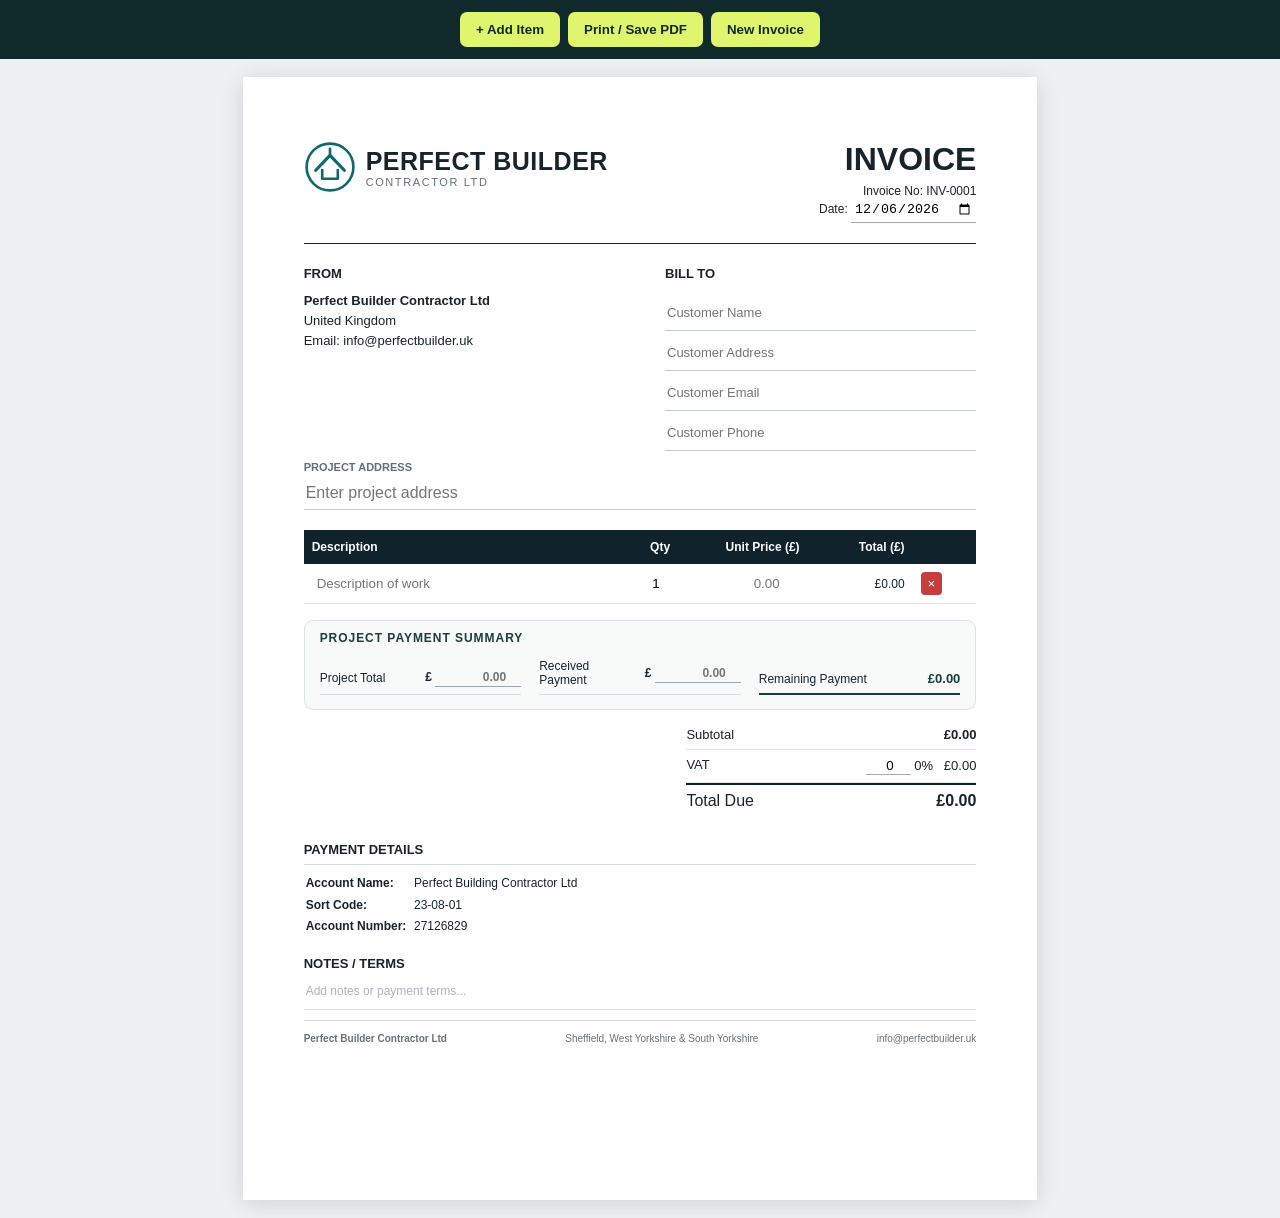
==== index.html @ a294cc0d "Add files via upload" ====
<!doctype html><html lang="en"><head><meta charset="UTF-8"><meta name="viewport" content="width=device-width,initial-scale=1"><title>Perfect Builder Invoice</title><link rel="stylesheet" href="style.css"></head><body>
<div class="toolbar no-print"><button onclick="addItem()">+ Add Item</button><button onclick="window.print()">Print / Save PDF</button><button onclick="newInvoice()">New Invoice</button></div>
<main class="invoice">
<header><div><div class="brand-wrap">
  <div class="logo-mark" aria-label="Perfect Builder logo">
    <svg viewBox="0 0 80 80" role="img">
      <circle cx="40" cy="40" r="36" fill="none" stroke="currentColor" stroke-width="4"/>
      <path d="M18 45 L40 22 L62 45" fill="none" stroke="currentColor" stroke-width="5" stroke-linecap="round" stroke-linejoin="round"/>
      <path d="M28 43 V58 H52 V43" fill="none" stroke="currentColor" stroke-width="4" stroke-linejoin="round"/>
      <path d="M40 22 V12" stroke="currentColor" stroke-width="4" stroke-linecap="round"/>
    </svg>
  </div>
  <div><div class="brand">PERFECT BUILDER</div><div class="sub">CONTRACTOR LTD</div></div>
</div></div><div class="right"><h1>INVOICE</h1><div>Invoice No: <span class="inline" contenteditable="true">INV-0001</span></div><div>Date: <input id="date" type="date"></div></div></header><hr>
<section class="parties"><div class="from"><h3>From</h3><b>Perfect Builder Contractor Ltd</b><div>United Kingdom</div><div>Email: info@perfectbuilder.uk</div></div><div class="customer"><h3>Bill To</h3><input placeholder="Customer Name"><input placeholder="Customer Address"><input placeholder="Customer Email"><input placeholder="Customer Phone"></div></section>
<div class="project"><b>PROJECT ADDRESS</b><input placeholder="Enter project address"></div>
<table><thead><tr><th>Description</th><th>Qty</th><th>Unit Price (£)</th><th>Total (£)</th><th class="no-print"></th></tr></thead><tbody id="items"></tbody></table>
<section class="payment-breakdown">
  <div class="payment-title">PROJECT PAYMENT SUMMARY</div>
  <div class="payment-lines">
    <div><span>Project Total</span><strong>£ <input id="projectTotal" class="plain-money" type="number" min="0" step="0.01" placeholder="0.00"></strong></div>
    <div><span>Received Payment</span><strong>£ <input id="receivedPayment" class="plain-money" type="number" min="0" step="0.01" placeholder="0.00"></strong></div>
    <div class="remaining-line"><span>Remaining Payment</span><strong>£<span id="remainingPayment">0.00</span></strong></div>
  </div>
</section>

<div class="summary"><div><span>Subtotal</span><b>£<span id="subtotal">0.00</span></b></div><div><span>VAT</span><span><input id="vat" class="vat no-print" type="number" min="0" value="0"> <span id="vatLabel">0%</span> &nbsp; £<span id="vatAmount">0.00</span></span></div><div class="grand"><span>Total Due</span><b>£<span id="total">0.00</span></b></div></div>
<section class="extra payment-details">
<h3>Payment Details</h3>
<div class="bank-details">
  <div><b>Account Name:</b> Perfect Building Contractor Ltd</div>
  <div><b>Sort Code:</b> 23-08-01</div>
  <div><b>Account Number:</b> 27126829</div>
</div>
</section>
<section class="extra"><h3>Notes / Terms</h3><div class="editable" contenteditable="true" data-placeholder="Add notes or payment terms..."></div></section>
<footer><b>Perfect Builder Contractor Ltd</b><span>Sheffield, West Yorkshire & South Yorkshire</span><span>info@perfectbuilder.uk</span></footer>
</main><script src="script.js"></script></body></html>
---- style.css ----
*{box-sizing:border-box}body{margin:0;background:#eef1f3;color:#18242b;font-family:Arial,Helvetica,sans-serif}.toolbar{position:sticky;top:0;z-index:5;background:#102a2b;padding:12px;text-align:center}.toolbar button{margin:0 4px;border:0;border-radius:7px;padding:10px 16px;font-weight:700;cursor:pointer;background:#dff56e;color:#102a2b}.invoice{width:210mm;min-height:297mm;margin:24px auto;background:#fff;padding:17mm 16mm;box-shadow:0 3px 22px #0002}header{display:flex;justify-content:space-between}.brand{font-size:25px;font-weight:800;letter-spacing:.5px}.sub{font-size:11px;letter-spacing:1.6px;color:#607078}.right{text-align:right;font-size:12px}.right h1{font-size:32px;margin:0 0 6px}.right input{border:0;border-bottom:1px solid #aaa;padding:3px}hr{border:0;border-top:1.5px solid #222;margin:20px 0}.parties{display:grid;grid-template-columns:1fr 1fr;gap:50px}.from,.customer{font-size:13px;line-height:1.55}.customer{display:flex;flex-direction:column;gap:5px}.customer input,.project input{border:0;border-bottom:1px solid #c4cdd1;background:transparent;padding:7px 2px;outline:0;font:inherit}.customer h3,.from h3,.extra h3{font-size:13px;text-transform:uppercase;margin:0 0 7px}.project{margin:20px 0}.project b{display:block;font-size:11px;color:#607078;margin-bottom:4px}.project input{width:100%}table{width:100%;border-collapse:collapse;font-size:12px}th{background:#10232d;color:#fff;text-align:left;padding:10px 8px}th:nth-child(2){width:55px;text-align:center}th:nth-child(3){width:120px;text-align:right}th:nth-child(4){width:105px;text-align:right}td{border-bottom:1px solid #dce2e5;padding:7px 8px}td:nth-child(2),td:nth-child(3),td:nth-child(4){text-align:right}.item{width:100%;border:0;background:transparent;outline:0;padding:5px}.num{text-align:right;width:100%;border:0;background:transparent;outline:0;padding:5px}.remove{background:#c63d3d;color:white;border:0;border-radius:4px;padding:4px 7px}.summary{width:290px;margin:18px 0 25px auto;font-size:13px}.summary>div{display:flex;justify-content:space-between;border-bottom:1px solid #e0e5e7;padding:7px 0}.summary .grand{font-size:16px;border-top:2px solid #10232d;border-bottom:0}.vat{width:45px;border:0;border-bottom:1px solid #aaa;text-align:right}.editable{min-height:32px;padding:6px 2px;border-bottom:1px solid #d7dddf;font-size:12px}.editable:empty:before{content:attr(data-placeholder);color:#aab4b9}.extra{margin-top:18px}footer{margin-top:35px;padding-top:12px;border-top:1px solid #d7dddf;display:flex;justify-content:space-between;font-size:10px;color:#65737a}@media(max-width:800px){.invoice{width:100%;margin:0;padding:25px 16px;box-shadow:none}.parties{gap:20px}}@media print{@page{size:A4;margin:0}body{background:#fff}.no-print{display:none!important}.invoice{width:210mm;min-height:297mm;margin:0;padding:15mm;box-shadow:none}.customer input:placeholder-shown,.project input:placeholder-shown{display:none}.editable:empty{display:none}.extra:has(.editable:empty){display:none}.inline{border:0}.item:placeholder-shown{display:none}footer{margin-top:25px}}
.bank-details{font-size:12px;line-height:1.8;padding:8px 2px;border-top:1px solid #d7dddf}
.bank-details b{display:inline-block;min-width:105px}
@media print{.payment-details{display:block!important}}

.brand-wrap{display:flex;align-items:center;gap:10px}
.logo-mark{width:52px;height:52px;color:#0f6870;display:flex;align-items:center;justify-content:center}
.logo-mark svg{width:52px;height:52px}
.payment-breakdown{margin:22px 0 8px;padding:14px 15px;border:1px solid #d9e1e3;border-radius:9px;background:#f7faf9}
.payment-title{font-size:11px;font-weight:800;letter-spacing:1px;color:#496168;margin-bottom:10px}
.payment-grid{display:grid;grid-template-columns:1fr 1fr 1fr;gap:10px}
.payment-card{background:#fff;border:1px solid #e0e6e8;border-radius:7px;padding:10px 11px}
.payment-card span{display:block;font-size:10px;text-transform:uppercase;letter-spacing:.5px;color:#64757b;margin-bottom:6px}
.money-input{font-size:15px;font-weight:700}
.money-input input{width:105px;border:0;border-bottom:1px solid #aeb9bd;background:transparent;outline:0;font:inherit;color:inherit}
.payment-card.remaining strong{font-size:16px}
@media(max-width:800px){.payment-grid{grid-template-columns:1fr}.brand-wrap{gap:7px}}
@media print{
 .payment-breakdown{background:#fff;border:1px solid #cfd8da}
 .payment-card{border:1px solid #d5dcde}
 .money-input input{border:0}
}


/* One-page professional payment summary */
.payment-breakdown{
  margin-top:16px;
  padding-top:10px;
  border-top:1px solid #d8dee4;
}
.payment-title{
  font-size:12px;
  font-weight:800;
  letter-spacing:.08em;
  color:#173f3b;
  margin-bottom:7px;
}
.payment-lines{
  display:grid;
  grid-template-columns:1fr 1fr 1fr;
  gap:18px;
  align-items:end;
}
.payment-lines > div{
  display:flex;
  justify-content:space-between;
  align-items:center;
  gap:10px;
  padding:7px 0;
  border-bottom:1px solid #d8dee4;
  font-size:12px;
}
.payment-lines strong{white-space:nowrap}
.plain-money{
  width:86px;
  border:0;
  border-bottom:1px solid #9aa6ad;
  outline:0;
  background:transparent;
  text-align:right;
  font:inherit;
  padding:2px 0;
}
.remaining-line{
  border-bottom:2px solid #173f3b !important;
}
.remaining-line strong{font-size:13px;color:#173f3b}

/* Keep the invoice compact enough for a single printed page */
.invoice{
  max-width:820px;
  margin:18px auto;
}
.invoice header{margin-bottom:8px}
.invoice table{margin-top:10px}
.invoice .parties{margin-top:10px}
.invoice .project{margin-top:10px}
.invoice .summary{margin-top:10px}
.invoice .extra{margin-top:10px}
.invoice footer{margin-top:10px}

@media print{
  @page{size:A4;margin:8mm}
  body{background:#fff!important}
  .invoice{
    width:100%;
    max-width:none;
    margin:0;
    padding:0;
    box-shadow:none!important;
  }
  .toolbar,.no-print{display:none!important}
  .payment-lines{gap:14px}
  .plain-money{
    border:0!important;
    width:70px;
    padding:0;
    -webkit-appearance:none;
    appearance:none;
  }
  .payment-breakdown{break-inside:avoid}
  table{break-inside:auto}
  tr{break-inside:avoid}
  .extra,.summary,footer{break-inside:avoid}
}
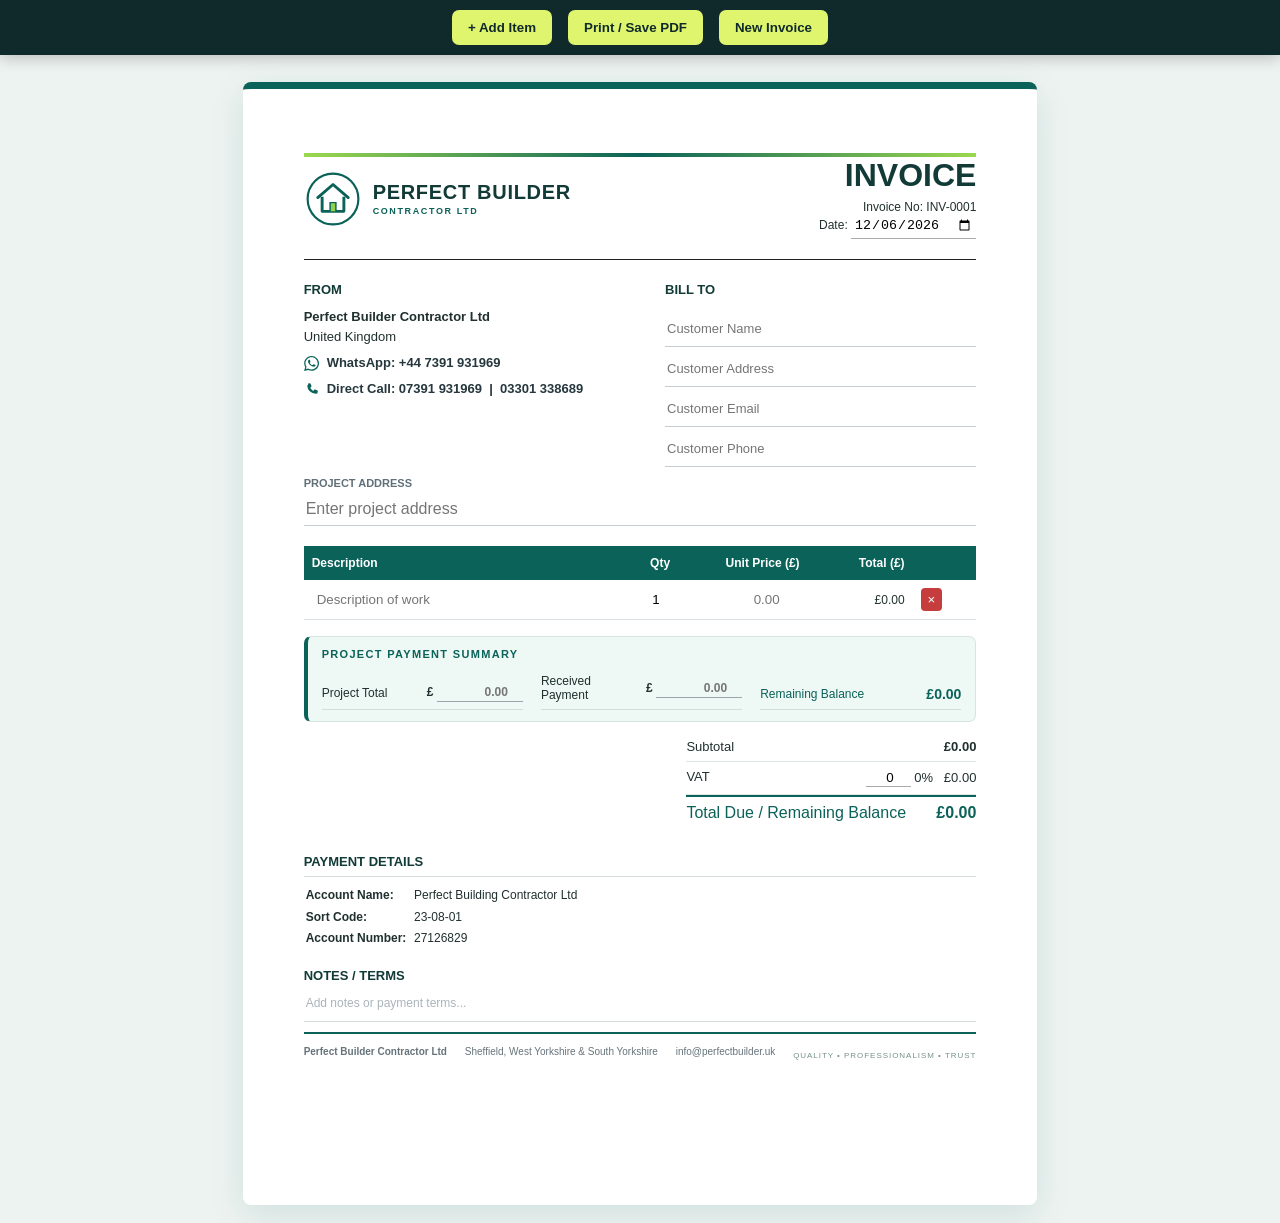
==== commit 33122506: "Add files via upload" ====
--- a/index.html
+++ b/index.html
@@ -1,18 +1,18 @@
 <!doctype html><html lang="en"><head><meta charset="UTF-8"><meta name="viewport" content="width=device-width,initial-scale=1"><title>Perfect Builder Invoice</title><link rel="stylesheet" href="style.css"></head><body>
 <div class="toolbar no-print"><button onclick="addItem()">+ Add Item</button><button onclick="window.print()">Print / Save PDF</button><button onclick="newInvoice()">New Invoice</button></div>
 <main class="invoice">
-<header><div><div class="brand-wrap">
-  <div class="logo-mark" aria-label="Perfect Builder logo">
+<header><div class="company-brand">
+  <div class="brand-logo" aria-label="Perfect Builder logo">
     <svg viewBox="0 0 80 80" role="img">
-      <circle cx="40" cy="40" r="36" fill="none" stroke="currentColor" stroke-width="4"/>
-      <path d="M18 45 L40 22 L62 45" fill="none" stroke="currentColor" stroke-width="5" stroke-linecap="round" stroke-linejoin="round"/>
-      <path d="M28 43 V58 H52 V43" fill="none" stroke="currentColor" stroke-width="4" stroke-linejoin="round"/>
-      <path d="M40 22 V12" stroke="currentColor" stroke-width="4" stroke-linecap="round"/>
+      <circle cx="40" cy="40" r="35" fill="#ffffff" stroke="#0b6258" stroke-width="3"/>
+      <path d="M19 38 L40 20 L61 38" fill="none" stroke="#0b6258" stroke-width="4" stroke-linecap="round" stroke-linejoin="round"/>
+      <path d="M25 37 V57 H55 V37" fill="none" stroke="#0b6258" stroke-width="4" stroke-linejoin="round"/>
+      <path d="M36 57 V45 H44 V57" fill="#8fd44a" stroke="#0b6258" stroke-width="2"/>
     </svg>
   </div>
-  <div><div class="brand">PERFECT BUILDER</div><div class="sub">CONTRACTOR LTD</div></div>
-</div></div><div class="right"><h1>INVOICE</h1><div>Invoice No: <span class="inline" contenteditable="true">INV-0001</span></div><div>Date: <input id="date" type="date"></div></div></header><hr>
-<section class="parties"><div class="from"><h3>From</h3><b>Perfect Builder Contractor Ltd</b><div>United Kingdom</div><div>Email: info@perfectbuilder.uk</div></div><div class="customer"><h3>Bill To</h3><input placeholder="Customer Name"><input placeholder="Customer Address"><input placeholder="Customer Email"><input placeholder="Customer Phone"></div></section>
+  <div class="brand-text"><div class="brand-name">PERFECT BUILDER</div><div class="brand-sub">CONTRACTOR LTD</div></div>
+</div><div class="right"><h1>INVOICE</h1><div>Invoice No: <span class="inline" contenteditable="true">INV-0001</span></div><div>Date: <input id="date" type="date"></div></div></header><hr>
+<section class="parties"><div class="from"><h3>From</h3><b>Perfect Builder Contractor Ltd</b><div>United Kingdom</div><div class="contact-line"><span class="contact-icon whatsapp-icon" aria-hidden="true"><svg viewBox="0 0 24 24"><path d="M20.5 3.5A11.7 11.7 0 0 0 12.1 0C5.6 0 .3 5.2.3 11.7c0 2.1.6 4.1 1.6 5.8L.2 24l6.7-1.7a11.8 11.8 0 0 0 5.2 1.2h.1c6.5 0 11.8-5.2 11.8-11.7 0-3.1-1.3-6.1-3.5-8.3ZM12.2 21.5h-.1c-1.7 0-3.3-.5-4.8-1.3l-.3-.2-4 .9 1-3.9-.2-.3a9.7 9.7 0 0 1-1.5-5.1C2.3 6.3 6.7 2 12.1 2c2.6 0 5.1 1 6.9 2.8a9.7 9.7 0 0 1 2.9 6.9c0 5.4-4.4 9.8-9.7 9.8Zm5.4-7.3c-.3-.2-1.7-.9-2-.9-.3-.1-.5-.2-.7.2-.2.3-.8.9-1 .9-.2.1-.4.1-.7 0-.3-.2-1.2-.4-2.3-1.4-.9-.8-1.4-1.7-1.6-2-.2-.3 0-.5.2-.7l.5-.6c.2-.2.2-.3.3-.5.1-.2 0-.4 0-.6-.1-.2-.7-1.6-.9-2.2-.2-.6-.5-.5-.7-.5h-.6c-.2 0-.5.1-.7.3-.2.3-1 1-1 2.5s1.1 2.9 1.3 3.1c.2.2 2.1 3.2 5.1 4.5.7.3 1.3.5 1.7.6.7.2 1.4.2 1.9.1.6-.1 1.7-.7 2-1.4.2-.7.2-1.3.2-1.4-.1-.1-.3-.2-.6-.3Z"/></svg></span><span>WhatsApp: +44 7391 931969</span></div><div class="contact-line"><span class="contact-icon phone-icon" aria-hidden="true"><svg viewBox="0 0 24 24"><path d="M6.6 2.5 9.2 2c.7-.1 1.3.3 1.5 1l1.2 3.4c.2.6 0 1.2-.5 1.6L9.8 9.3a16.2 16.2 0 0 0 4.9 4.9l1.3-1.6c.4-.5 1-.7 1.6-.5l3.4 1.2c.7.2 1.1.8 1 1.5l-.5 2.6c-.1.7-.7 1.2-1.4 1.2C11.2 18.6 5.4 12.8 5.4 5.9c0-.7.5-1.3 1.2-1.4Z"/></svg></span><span>Direct Call: 07391 931969 &nbsp;|&nbsp; 03301 338689</span></div></div><div class="customer"><h3>Bill To</h3><input placeholder="Customer Name"><input placeholder="Customer Address"><input placeholder="Customer Email"><input placeholder="Customer Phone"></div></section>
 <div class="project"><b>PROJECT ADDRESS</b><input placeholder="Enter project address"></div>
 <table><thead><tr><th>Description</th><th>Qty</th><th>Unit Price (£)</th><th>Total (£)</th><th class="no-print"></th></tr></thead><tbody id="items"></tbody></table>
 <section class="payment-breakdown">
@@ -20,11 +20,11 @@
   <div class="payment-lines">
     <div><span>Project Total</span><strong>£ <input id="projectTotal" class="plain-money" type="number" min="0" step="0.01" placeholder="0.00"></strong></div>
     <div><span>Received Payment</span><strong>£ <input id="receivedPayment" class="plain-money" type="number" min="0" step="0.01" placeholder="0.00"></strong></div>
-    <div class="remaining-line"><span>Remaining Payment</span><strong>£<span id="remainingPayment">0.00</span></strong></div>
+    <div class="remaining-line"><span>Remaining Balance</span><strong>£<span id="remainingPayment">0.00</span></strong></div>
   </div>
 </section>
 
-<div class="summary"><div><span>Subtotal</span><b>£<span id="subtotal">0.00</span></b></div><div><span>VAT</span><span><input id="vat" class="vat no-print" type="number" min="0" value="0"> <span id="vatLabel">0%</span> &nbsp; £<span id="vatAmount">0.00</span></span></div><div class="grand"><span>Total Due</span><b>£<span id="total">0.00</span></b></div></div>
+<div class="summary"><div><span>Subtotal</span><b>£<span id="subtotal">0.00</span></b></div><div><span>VAT</span><span><input id="vat" class="vat no-print" type="number" min="0" value="0"> <span id="vatLabel">0%</span> &nbsp; £<span id="vatAmount">0.00</span></span></div><div class="grand"><span>Total Due / Remaining Balance</span><b>£<span id="totalDueAmount">0.00</span></b></div></div>
 <section class="extra payment-details">
 <h3>Payment Details</h3>
 <div class="bank-details">
--- a/style.css
+++ b/style.css
@@ -103,3 +103,164 @@
   tr{break-inside:avoid}
   .extra,.summary,footer{break-inside:avoid}
 }
+
+.payment-lines{grid-template-columns:1fr 1fr}
+.payment-lines > div{border-bottom:1px solid #d8dee4}
+
+/* ===== Perfect Builder premium green + white invoice ===== */
+:root{
+  --pb-green:#0b6258;
+  --pb-dark:#123b37;
+  --pb-light:#eef8f5;
+  --pb-lime:#9bd84f;
+  --pb-line:#d7e5e1;
+  --pb-text:#20302e;
+}
+body{
+  background:#edf3f1;
+  color:var(--pb-text);
+  font-family:Inter,Arial,Helvetica,sans-serif;
+}
+.invoice{
+  background:#fff;
+  border-top:7px solid var(--pb-green);
+  border-radius:8px;
+  box-shadow:0 10px 35px rgba(11,98,88,.12);
+  overflow:hidden;
+  position:relative;
+}
+.invoice:before{
+  content:"";
+  display:block;
+  height:4px;
+  background:linear-gradient(90deg,var(--pb-lime),var(--pb-green),var(--pb-lime));
+}
+.company-brand{
+  display:flex;
+  align-items:center;
+  gap:11px;
+}
+.brand-logo{width:58px;height:58px;flex:0 0 58px}
+.brand-logo svg{display:block;width:100%;height:100%}
+.brand-name{
+  color:var(--pb-dark);
+  font-size:20px;
+  font-weight:900;
+  letter-spacing:.035em;
+}
+.brand-sub{
+  color:var(--pb-green);
+  font-size:9px;
+  font-weight:800;
+  letter-spacing:.18em;
+  margin-top:2px;
+}
+.invoice h1,.invoice h2,.invoice h3{color:var(--pb-dark)}
+.invoice table thead th{
+  background:var(--pb-green)!important;
+  color:#fff!important;
+  border-color:var(--pb-green)!important;
+}
+.invoice table tbody tr:nth-child(even){
+  background:#f7fbfa;
+}
+.payment-breakdown{
+  background:var(--pb-light);
+  border:1px solid var(--pb-line);
+  border-left:4px solid var(--pb-green);
+  border-radius:7px;
+  padding:11px 14px;
+}
+.payment-title{
+  color:var(--pb-green);
+  font-size:11px;
+  letter-spacing:.12em;
+}
+.payment-lines > div{
+  border-bottom:1px solid #cfe0dc!important;
+}
+.remaining-line,.total-due,.grand-total{
+  color:var(--pb-green)!important;
+}
+.remaining-line strong,.total-due strong,.grand-total strong{
+  color:var(--pb-green)!important;
+}
+.plain-money:focus{
+  border-bottom:2px solid var(--pb-green);
+}
+.invoice .section-title{
+  color:var(--pb-green);
+  font-weight:900;
+  letter-spacing:.08em;
+}
+.invoice footer{
+  border-top:2px solid var(--pb-green);
+}
+.invoice footer:after{
+  content:"QUALITY • PROFESSIONALISM • TRUST";
+  display:block;
+  margin-top:5px;
+  color:#78918c;
+  font-size:8px;
+  letter-spacing:.12em;
+}
+@media print{
+  body{background:#fff!important}
+  .invoice{
+    border-top:5px solid var(--pb-green);
+    box-shadow:none!important;
+  }
+  .payment-breakdown{
+    -webkit-print-color-adjust:exact;
+    print-color-adjust:exact;
+  }
+  .invoice table thead th{
+    -webkit-print-color-adjust:exact;
+    print-color-adjust:exact;
+  }
+  .company-brand{break-inside:avoid}
+}
+
+/* ===== Final UX fixes: floating controls + clean one-logo header ===== */
+.toolbar{
+  position:fixed;
+  top:0;
+  left:0;
+  right:0;
+  width:100%;
+  z-index:9999;
+  display:flex;
+  justify-content:center;
+  align-items:center;
+  gap:8px;
+  padding:10px 12px;
+  background:#102a2b;
+  box-shadow:0 3px 14px rgba(0,0,0,.22);
+}
+body{padding-top:64px}
+.company-brand{margin-top:2px}
+/* Keep only the actual company logo block; no duplicate branding */
+.payment-lines{grid-template-columns:1fr 1fr 1fr}
+.remaining-line{border-bottom:2px solid var(--pb-green)!important}
+.remaining-line strong{color:var(--pb-green)!important;font-size:14px}
+.summary .grand{color:var(--pb-green);border-top:2px solid var(--pb-green)}
+@media(max-width:600px){
+  .toolbar{justify-content:stretch;padding:8px}
+  .toolbar button{flex:1;margin:0;padding:9px 8px;font-size:12px}
+  body{padding-top:58px}
+  .payment-lines{grid-template-columns:1fr}
+}
+@media print{
+  body{padding-top:0}
+  .toolbar{display:none!important}
+  .invoice{margin-top:0}
+  .payment-lines{grid-template-columns:1fr 1fr 1fr}
+  .item:placeholder-shown{display:none}
+  tr.empty{display:none!important}
+}
+
+/* Professional contact details in From section */
+.from .contact-line{display:flex;align-items:center;gap:7px;margin-top:6px;font-weight:600;color:#26383e}
+.contact-icon{width:16px;height:16px;display:inline-flex;align-items:center;justify-content:center;flex:0 0 16px}
+.contact-icon svg{width:15px;height:15px;fill:#0b6258}
+@media print{.from .contact-line{color:#26383e}.from .contact-icon svg{fill:#0b6258}}
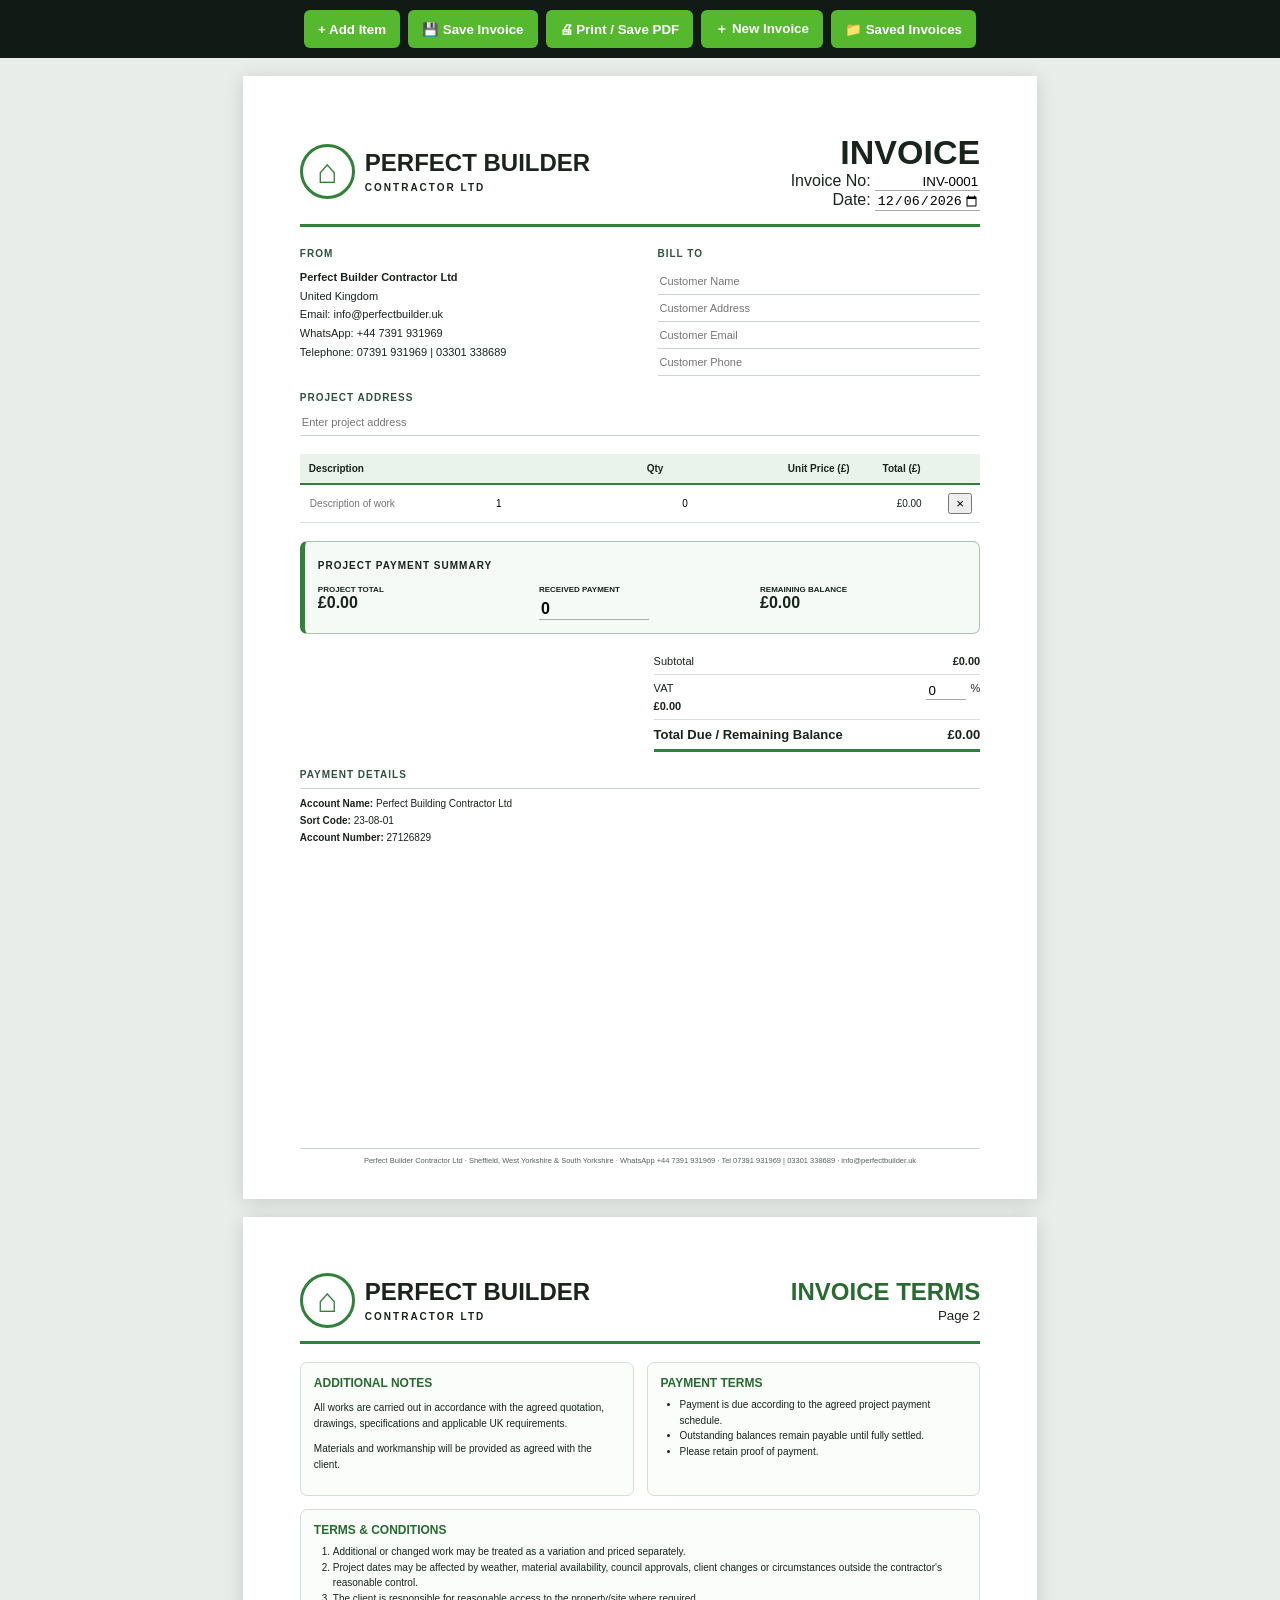
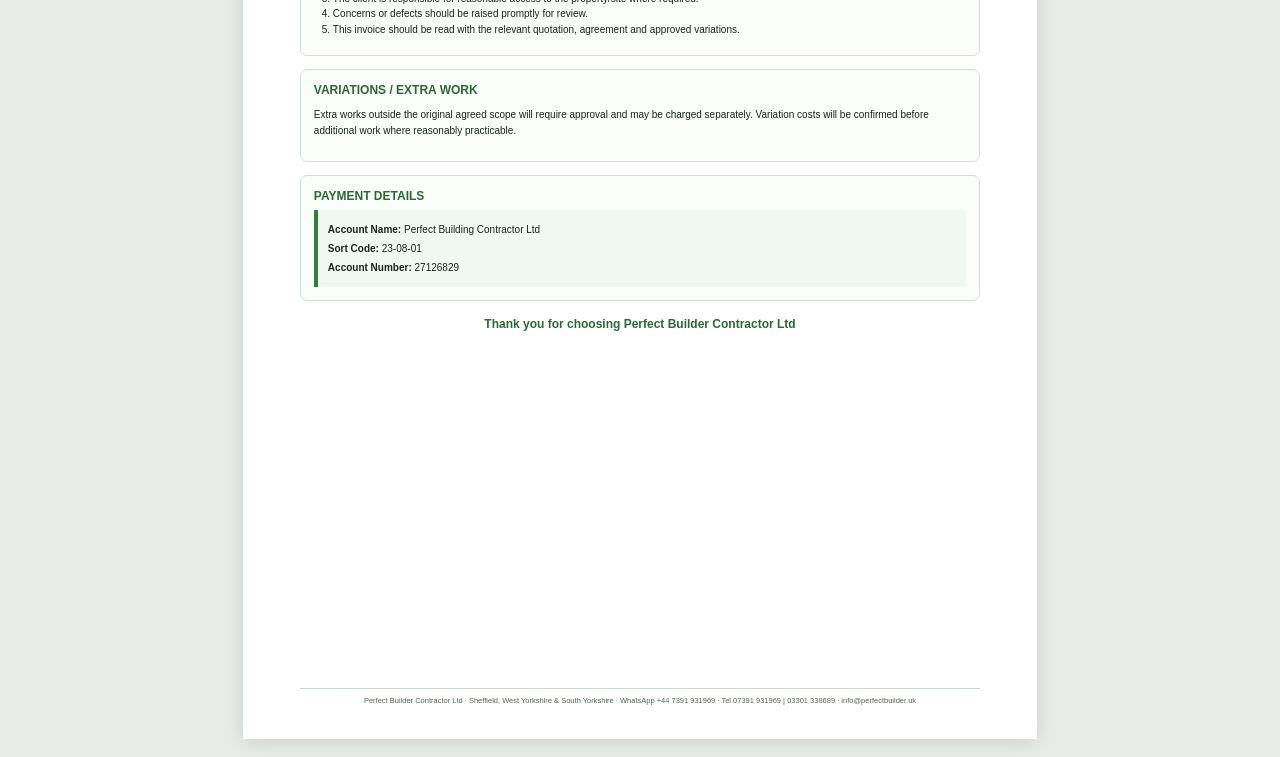
==== commit 85a3a152: "Add files via upload" ====
--- a/index.html
+++ b/index.html
@@ -1,38 +1,7 @@
-<!doctype html><html lang="en"><head><meta charset="UTF-8"><meta name="viewport" content="width=device-width,initial-scale=1"><title>Perfect Builder Invoice</title><link rel="stylesheet" href="style.css"></head><body>
-<div class="toolbar no-print"><button onclick="addItem()">+ Add Item</button><button onclick="window.print()">Print / Save PDF</button><button onclick="newInvoice()">New Invoice</button></div>
-<main class="invoice">
-<header><div class="company-brand">
-  <div class="brand-logo" aria-label="Perfect Builder logo">
-    <svg viewBox="0 0 80 80" role="img">
-      <circle cx="40" cy="40" r="35" fill="#ffffff" stroke="#0b6258" stroke-width="3"/>
-      <path d="M19 38 L40 20 L61 38" fill="none" stroke="#0b6258" stroke-width="4" stroke-linecap="round" stroke-linejoin="round"/>
-      <path d="M25 37 V57 H55 V37" fill="none" stroke="#0b6258" stroke-width="4" stroke-linejoin="round"/>
-      <path d="M36 57 V45 H44 V57" fill="#8fd44a" stroke="#0b6258" stroke-width="2"/>
-    </svg>
-  </div>
-  <div class="brand-text"><div class="brand-name">PERFECT BUILDER</div><div class="brand-sub">CONTRACTOR LTD</div></div>
-</div><div class="right"><h1>INVOICE</h1><div>Invoice No: <span class="inline" contenteditable="true">INV-0001</span></div><div>Date: <input id="date" type="date"></div></div></header><hr>
-<section class="parties"><div class="from"><h3>From</h3><b>Perfect Builder Contractor Ltd</b><div>United Kingdom</div><div class="contact-line"><span class="contact-icon whatsapp-icon" aria-hidden="true"><svg viewBox="0 0 24 24"><path d="M20.5 3.5A11.7 11.7 0 0 0 12.1 0C5.6 0 .3 5.2.3 11.7c0 2.1.6 4.1 1.6 5.8L.2 24l6.7-1.7a11.8 11.8 0 0 0 5.2 1.2h.1c6.5 0 11.8-5.2 11.8-11.7 0-3.1-1.3-6.1-3.5-8.3ZM12.2 21.5h-.1c-1.7 0-3.3-.5-4.8-1.3l-.3-.2-4 .9 1-3.9-.2-.3a9.7 9.7 0 0 1-1.5-5.1C2.3 6.3 6.7 2 12.1 2c2.6 0 5.1 1 6.9 2.8a9.7 9.7 0 0 1 2.9 6.9c0 5.4-4.4 9.8-9.7 9.8Zm5.4-7.3c-.3-.2-1.7-.9-2-.9-.3-.1-.5-.2-.7.2-.2.3-.8.9-1 .9-.2.1-.4.1-.7 0-.3-.2-1.2-.4-2.3-1.4-.9-.8-1.4-1.7-1.6-2-.2-.3 0-.5.2-.7l.5-.6c.2-.2.2-.3.3-.5.1-.2 0-.4 0-.6-.1-.2-.7-1.6-.9-2.2-.2-.6-.5-.5-.7-.5h-.6c-.2 0-.5.1-.7.3-.2.3-1 1-1 2.5s1.1 2.9 1.3 3.1c.2.2 2.1 3.2 5.1 4.5.7.3 1.3.5 1.7.6.7.2 1.4.2 1.9.1.6-.1 1.7-.7 2-1.4.2-.7.2-1.3.2-1.4-.1-.1-.3-.2-.6-.3Z"/></svg></span><span>WhatsApp: +44 7391 931969</span></div><div class="contact-line"><span class="contact-icon phone-icon" aria-hidden="true"><svg viewBox="0 0 24 24"><path d="M6.6 2.5 9.2 2c.7-.1 1.3.3 1.5 1l1.2 3.4c.2.6 0 1.2-.5 1.6L9.8 9.3a16.2 16.2 0 0 0 4.9 4.9l1.3-1.6c.4-.5 1-.7 1.6-.5l3.4 1.2c.7.2 1.1.8 1 1.5l-.5 2.6c-.1.7-.7 1.2-1.4 1.2C11.2 18.6 5.4 12.8 5.4 5.9c0-.7.5-1.3 1.2-1.4Z"/></svg></span><span>Direct Call: 07391 931969 &nbsp;|&nbsp; 03301 338689</span></div></div><div class="customer"><h3>Bill To</h3><input placeholder="Customer Name"><input placeholder="Customer Address"><input placeholder="Customer Email"><input placeholder="Customer Phone"></div></section>
-<div class="project"><b>PROJECT ADDRESS</b><input placeholder="Enter project address"></div>
-<table><thead><tr><th>Description</th><th>Qty</th><th>Unit Price (£)</th><th>Total (£)</th><th class="no-print"></th></tr></thead><tbody id="items"></tbody></table>
-<section class="payment-breakdown">
-  <div class="payment-title">PROJECT PAYMENT SUMMARY</div>
-  <div class="payment-lines">
-    <div><span>Project Total</span><strong>£ <input id="projectTotal" class="plain-money" type="number" min="0" step="0.01" placeholder="0.00"></strong></div>
-    <div><span>Received Payment</span><strong>£ <input id="receivedPayment" class="plain-money" type="number" min="0" step="0.01" placeholder="0.00"></strong></div>
-    <div class="remaining-line"><span>Remaining Balance</span><strong>£<span id="remainingPayment">0.00</span></strong></div>
-  </div>
-</section>
-
-<div class="summary"><div><span>Subtotal</span><b>£<span id="subtotal">0.00</span></b></div><div><span>VAT</span><span><input id="vat" class="vat no-print" type="number" min="0" value="0"> <span id="vatLabel">0%</span> &nbsp; £<span id="vatAmount">0.00</span></span></div><div class="grand"><span>Total Due / Remaining Balance</span><b>£<span id="totalDueAmount">0.00</span></b></div></div>
-<section class="extra payment-details">
-<h3>Payment Details</h3>
-<div class="bank-details">
-  <div><b>Account Name:</b> Perfect Building Contractor Ltd</div>
-  <div><b>Sort Code:</b> 23-08-01</div>
-  <div><b>Account Number:</b> 27126829</div>
-</div>
-</section>
-<section class="extra"><h3>Notes / Terms</h3><div class="editable" contenteditable="true" data-placeholder="Add notes or payment terms..."></div></section>
-<footer><b>Perfect Builder Contractor Ltd</b><span>Sheffield, West Yorkshire & South Yorkshire</span><span>info@perfectbuilder.uk</span></footer>
-</main><script src="script.js"></script></body></html>+<!DOCTYPE html><html lang="en"><head><meta charset="UTF-8"><meta name="viewport" content="width=device-width,initial-scale=1"><title>Perfect Builder Invoice</title><link rel="stylesheet" href="style.css"></head><body><div class="toolbar no-print"><button onclick="addItem()">+ Add Item</button><button onclick="saveInvoice()">💾 Save Invoice</button><button onclick="window.print()">🖨 Print / Save PDF</button><button onclick="newInvoice()">＋ New Invoice</button><button onclick="showSaved()">📁 Saved Invoices</button></div><main class="invoice">
+<section class="paper"><header><div class="brand"><div class="logo">⌂</div><div><b>PERFECT BUILDER</b><small>CONTRACTOR LTD</small></div></div><div class="title"><h1>INVOICE</h1><div>Invoice No: <input id="invoiceNo" value="INV-0001"></div><div>Date: <input id="invoiceDate" type="date"></div></div></header><hr>
+<div class="parties"><div><h3>FROM</h3><b>Perfect Builder Contractor Ltd</b><div>United Kingdom</div><div>Email: info@perfectbuilder.uk</div><div>WhatsApp: +44 7391 931969</div><div>Telephone: 07391 931969 | 03301 338689</div></div><div><h3>BILL TO</h3><input id="customerName" placeholder="Customer Name"><input id="customerAddress" placeholder="Customer Address"><input id="customerEmail" placeholder="Customer Email"><input id="customerPhone" placeholder="Customer Phone"></div></div>
+<h3>PROJECT ADDRESS</h3><input class="full" id="projectAddress" placeholder="Enter project address"><table><thead><tr><th>Description</th><th>Qty</th><th>Unit Price (£)</th><th>Total (£)</th><th class="no-print"></th></tr></thead><tbody id="items"></tbody></table>
+<div class="summary"><b>PROJECT PAYMENT SUMMARY</b><div class="summary-grid"><div><small>PROJECT TOTAL</small><strong id="projectTotal">£0.00</strong></div><div><small>RECEIVED PAYMENT</small><input id="receivedPayment" type="number" min="0" step="0.01" value="0"></div><div><small>REMAINING BALANCE</small><strong id="remainingBalance">£0.00</strong></div></div></div>
+<div class="totals"><div>Subtotal <b id="subtotal">£0.00</b></div><div>VAT <span><input id="vatRate" type="number" value="0" min="0" step="0.01"> %</span><b id="vatAmount">£0.00</b></div><div class="grand">Total Due / Remaining Balance <b id="totalDue">£0.00</b></div></div><div class="payment"><h3>PAYMENT DETAILS</h3><div><b>Account Name:</b> Perfect Building Contractor Ltd</div><div><b>Sort Code:</b> 23-08-01</div><div><b>Account Number:</b> 27126829</div></div><footer>Perfect Builder Contractor Ltd · Sheffield, West Yorkshire & South Yorkshire · WhatsApp +44 7391 931969 · Tel 07391 931969 | 03301 338689 · info@perfectbuilder.uk</footer></section>
+<section class="paper page2"><header><div class="brand"><div class="logo">⌂</div><div><b>PERFECT BUILDER</b><small>CONTRACTOR LTD</small></div></div><div class="title"><h2>INVOICE TERMS</h2><small>Page 2</small></div></header><hr><div class="cards"><article><h2>ADDITIONAL NOTES</h2><p>All works are carried out in accordance with the agreed quotation, drawings, specifications and applicable UK requirements.</p><p>Materials and workmanship will be provided as agreed with the client.</p></article><article><h2>PAYMENT TERMS</h2><ul><li>Payment is due according to the agreed project payment schedule.</li><li>Outstanding balances remain payable until fully settled.</li><li>Please retain proof of payment.</li></ul></article><article class="wide"><h2>TERMS & CONDITIONS</h2><ol><li>Additional or changed work may be treated as a variation and priced separately.</li><li>Project dates may be affected by weather, material availability, council approvals, client changes or circumstances outside the contractor's reasonable control.</li><li>The client is responsible for reasonable access to the property/site where required.</li><li>Concerns or defects should be raised promptly for review.</li><li>This invoice should be read with the relevant quotation, agreement and approved variations.</li></ol></article><article class="wide"><h2>VARIATIONS / EXTRA WORK</h2><p>Extra works outside the original agreed scope will require approval and may be charged separately. Variation costs will be confirmed before additional work where reasonably practicable.</p></article><article class="wide"><h2>PAYMENT DETAILS</h2><div class="bank"><b>Account Name:</b> Perfect Building Contractor Ltd<br><b>Sort Code:</b> 23-08-01<br><b>Account Number:</b> 27126829</div></article></div><div class="thanks">Thank you for choosing Perfect Builder Contractor Ltd</div><footer>Perfect Builder Contractor Ltd · Sheffield, West Yorkshire & South Yorkshire · WhatsApp +44 7391 931969 · Tel 07391 931969 | 03301 338689 · info@perfectbuilder.uk</footer></section></main><div id="modal" class="modal no-print"><div class="box"><div class="modalhead"><h2>Saved Invoices</h2><button onclick="closeSaved()">✕</button></div><input id="search" placeholder="Search invoice or customer" oninput="renderSaved()"><div id="saved"></div></div></div><script src="script.js"></script></body></html>
--- a/style.css
+++ b/style.css
@@ -1,266 +1 @@
-*{box-sizing:border-box}body{margin:0;background:#eef1f3;color:#18242b;font-family:Arial,Helvetica,sans-serif}.toolbar{position:sticky;top:0;z-index:5;background:#102a2b;padding:12px;text-align:center}.toolbar button{margin:0 4px;border:0;border-radius:7px;padding:10px 16px;font-weight:700;cursor:pointer;background:#dff56e;color:#102a2b}.invoice{width:210mm;min-height:297mm;margin:24px auto;background:#fff;padding:17mm 16mm;box-shadow:0 3px 22px #0002}header{display:flex;justify-content:space-between}.brand{font-size:25px;font-weight:800;letter-spacing:.5px}.sub{font-size:11px;letter-spacing:1.6px;color:#607078}.right{text-align:right;font-size:12px}.right h1{font-size:32px;margin:0 0 6px}.right input{border:0;border-bottom:1px solid #aaa;padding:3px}hr{border:0;border-top:1.5px solid #222;margin:20px 0}.parties{display:grid;grid-template-columns:1fr 1fr;gap:50px}.from,.customer{font-size:13px;line-height:1.55}.customer{display:flex;flex-direction:column;gap:5px}.customer input,.project input{border:0;border-bottom:1px solid #c4cdd1;background:transparent;padding:7px 2px;outline:0;font:inherit}.customer h3,.from h3,.extra h3{font-size:13px;text-transform:uppercase;margin:0 0 7px}.project{margin:20px 0}.project b{display:block;font-size:11px;color:#607078;margin-bottom:4px}.project input{width:100%}table{width:100%;border-collapse:collapse;font-size:12px}th{background:#10232d;color:#fff;text-align:left;padding:10px 8px}th:nth-child(2){width:55px;text-align:center}th:nth-child(3){width:120px;text-align:right}th:nth-child(4){width:105px;text-align:right}td{border-bottom:1px solid #dce2e5;padding:7px 8px}td:nth-child(2),td:nth-child(3),td:nth-child(4){text-align:right}.item{width:100%;border:0;background:transparent;outline:0;padding:5px}.num{text-align:right;width:100%;border:0;background:transparent;outline:0;padding:5px}.remove{background:#c63d3d;color:white;border:0;border-radius:4px;padding:4px 7px}.summary{width:290px;margin:18px 0 25px auto;font-size:13px}.summary>div{display:flex;justify-content:space-between;border-bottom:1px solid #e0e5e7;padding:7px 0}.summary .grand{font-size:16px;border-top:2px solid #10232d;border-bottom:0}.vat{width:45px;border:0;border-bottom:1px solid #aaa;text-align:right}.editable{min-height:32px;padding:6px 2px;border-bottom:1px solid #d7dddf;font-size:12px}.editable:empty:before{content:attr(data-placeholder);color:#aab4b9}.extra{margin-top:18px}footer{margin-top:35px;padding-top:12px;border-top:1px solid #d7dddf;display:flex;justify-content:space-between;font-size:10px;color:#65737a}@media(max-width:800px){.invoice{width:100%;margin:0;padding:25px 16px;box-shadow:none}.parties{gap:20px}}@media print{@page{size:A4;margin:0}body{background:#fff}.no-print{display:none!important}.invoice{width:210mm;min-height:297mm;margin:0;padding:15mm;box-shadow:none}.customer input:placeholder-shown,.project input:placeholder-shown{display:none}.editable:empty{display:none}.extra:has(.editable:empty){display:none}.inline{border:0}.item:placeholder-shown{display:none}footer{margin-top:25px}}
-.bank-details{font-size:12px;line-height:1.8;padding:8px 2px;border-top:1px solid #d7dddf}
-.bank-details b{display:inline-block;min-width:105px}
-@media print{.payment-details{display:block!important}}
-
-.brand-wrap{display:flex;align-items:center;gap:10px}
-.logo-mark{width:52px;height:52px;color:#0f6870;display:flex;align-items:center;justify-content:center}
-.logo-mark svg{width:52px;height:52px}
-.payment-breakdown{margin:22px 0 8px;padding:14px 15px;border:1px solid #d9e1e3;border-radius:9px;background:#f7faf9}
-.payment-title{font-size:11px;font-weight:800;letter-spacing:1px;color:#496168;margin-bottom:10px}
-.payment-grid{display:grid;grid-template-columns:1fr 1fr 1fr;gap:10px}
-.payment-card{background:#fff;border:1px solid #e0e6e8;border-radius:7px;padding:10px 11px}
-.payment-card span{display:block;font-size:10px;text-transform:uppercase;letter-spacing:.5px;color:#64757b;margin-bottom:6px}
-.money-input{font-size:15px;font-weight:700}
-.money-input input{width:105px;border:0;border-bottom:1px solid #aeb9bd;background:transparent;outline:0;font:inherit;color:inherit}
-.payment-card.remaining strong{font-size:16px}
-@media(max-width:800px){.payment-grid{grid-template-columns:1fr}.brand-wrap{gap:7px}}
-@media print{
- .payment-breakdown{background:#fff;border:1px solid #cfd8da}
- .payment-card{border:1px solid #d5dcde}
- .money-input input{border:0}
-}
-
-
-/* One-page professional payment summary */
-.payment-breakdown{
-  margin-top:16px;
-  padding-top:10px;
-  border-top:1px solid #d8dee4;
-}
-.payment-title{
-  font-size:12px;
-  font-weight:800;
-  letter-spacing:.08em;
-  color:#173f3b;
-  margin-bottom:7px;
-}
-.payment-lines{
-  display:grid;
-  grid-template-columns:1fr 1fr 1fr;
-  gap:18px;
-  align-items:end;
-}
-.payment-lines > div{
-  display:flex;
-  justify-content:space-between;
-  align-items:center;
-  gap:10px;
-  padding:7px 0;
-  border-bottom:1px solid #d8dee4;
-  font-size:12px;
-}
-.payment-lines strong{white-space:nowrap}
-.plain-money{
-  width:86px;
-  border:0;
-  border-bottom:1px solid #9aa6ad;
-  outline:0;
-  background:transparent;
-  text-align:right;
-  font:inherit;
-  padding:2px 0;
-}
-.remaining-line{
-  border-bottom:2px solid #173f3b !important;
-}
-.remaining-line strong{font-size:13px;color:#173f3b}
-
-/* Keep the invoice compact enough for a single printed page */
-.invoice{
-  max-width:820px;
-  margin:18px auto;
-}
-.invoice header{margin-bottom:8px}
-.invoice table{margin-top:10px}
-.invoice .parties{margin-top:10px}
-.invoice .project{margin-top:10px}
-.invoice .summary{margin-top:10px}
-.invoice .extra{margin-top:10px}
-.invoice footer{margin-top:10px}
-
-@media print{
-  @page{size:A4;margin:8mm}
-  body{background:#fff!important}
-  .invoice{
-    width:100%;
-    max-width:none;
-    margin:0;
-    padding:0;
-    box-shadow:none!important;
-  }
-  .toolbar,.no-print{display:none!important}
-  .payment-lines{gap:14px}
-  .plain-money{
-    border:0!important;
-    width:70px;
-    padding:0;
-    -webkit-appearance:none;
-    appearance:none;
-  }
-  .payment-breakdown{break-inside:avoid}
-  table{break-inside:auto}
-  tr{break-inside:avoid}
-  .extra,.summary,footer{break-inside:avoid}
-}
-
-.payment-lines{grid-template-columns:1fr 1fr}
-.payment-lines > div{border-bottom:1px solid #d8dee4}
-
-/* ===== Perfect Builder premium green + white invoice ===== */
-:root{
-  --pb-green:#0b6258;
-  --pb-dark:#123b37;
-  --pb-light:#eef8f5;
-  --pb-lime:#9bd84f;
-  --pb-line:#d7e5e1;
-  --pb-text:#20302e;
-}
-body{
-  background:#edf3f1;
-  color:var(--pb-text);
-  font-family:Inter,Arial,Helvetica,sans-serif;
-}
-.invoice{
-  background:#fff;
-  border-top:7px solid var(--pb-green);
-  border-radius:8px;
-  box-shadow:0 10px 35px rgba(11,98,88,.12);
-  overflow:hidden;
-  position:relative;
-}
-.invoice:before{
-  content:"";
-  display:block;
-  height:4px;
-  background:linear-gradient(90deg,var(--pb-lime),var(--pb-green),var(--pb-lime));
-}
-.company-brand{
-  display:flex;
-  align-items:center;
-  gap:11px;
-}
-.brand-logo{width:58px;height:58px;flex:0 0 58px}
-.brand-logo svg{display:block;width:100%;height:100%}
-.brand-name{
-  color:var(--pb-dark);
-  font-size:20px;
-  font-weight:900;
-  letter-spacing:.035em;
-}
-.brand-sub{
-  color:var(--pb-green);
-  font-size:9px;
-  font-weight:800;
-  letter-spacing:.18em;
-  margin-top:2px;
-}
-.invoice h1,.invoice h2,.invoice h3{color:var(--pb-dark)}
-.invoice table thead th{
-  background:var(--pb-green)!important;
-  color:#fff!important;
-  border-color:var(--pb-green)!important;
-}
-.invoice table tbody tr:nth-child(even){
-  background:#f7fbfa;
-}
-.payment-breakdown{
-  background:var(--pb-light);
-  border:1px solid var(--pb-line);
-  border-left:4px solid var(--pb-green);
-  border-radius:7px;
-  padding:11px 14px;
-}
-.payment-title{
-  color:var(--pb-green);
-  font-size:11px;
-  letter-spacing:.12em;
-}
-.payment-lines > div{
-  border-bottom:1px solid #cfe0dc!important;
-}
-.remaining-line,.total-due,.grand-total{
-  color:var(--pb-green)!important;
-}
-.remaining-line strong,.total-due strong,.grand-total strong{
-  color:var(--pb-green)!important;
-}
-.plain-money:focus{
-  border-bottom:2px solid var(--pb-green);
-}
-.invoice .section-title{
-  color:var(--pb-green);
-  font-weight:900;
-  letter-spacing:.08em;
-}
-.invoice footer{
-  border-top:2px solid var(--pb-green);
-}
-.invoice footer:after{
-  content:"QUALITY • PROFESSIONALISM • TRUST";
-  display:block;
-  margin-top:5px;
-  color:#78918c;
-  font-size:8px;
-  letter-spacing:.12em;
-}
-@media print{
-  body{background:#fff!important}
-  .invoice{
-    border-top:5px solid var(--pb-green);
-    box-shadow:none!important;
-  }
-  .payment-breakdown{
-    -webkit-print-color-adjust:exact;
-    print-color-adjust:exact;
-  }
-  .invoice table thead th{
-    -webkit-print-color-adjust:exact;
-    print-color-adjust:exact;
-  }
-  .company-brand{break-inside:avoid}
-}
-
-/* ===== Final UX fixes: floating controls + clean one-logo header ===== */
-.toolbar{
-  position:fixed;
-  top:0;
-  left:0;
-  right:0;
-  width:100%;
-  z-index:9999;
-  display:flex;
-  justify-content:center;
-  align-items:center;
-  gap:8px;
-  padding:10px 12px;
-  background:#102a2b;
-  box-shadow:0 3px 14px rgba(0,0,0,.22);
-}
-body{padding-top:64px}
-.company-brand{margin-top:2px}
-/* Keep only the actual company logo block; no duplicate branding */
-.payment-lines{grid-template-columns:1fr 1fr 1fr}
-.remaining-line{border-bottom:2px solid var(--pb-green)!important}
-.remaining-line strong{color:var(--pb-green)!important;font-size:14px}
-.summary .grand{color:var(--pb-green);border-top:2px solid var(--pb-green)}
-@media(max-width:600px){
-  .toolbar{justify-content:stretch;padding:8px}
-  .toolbar button{flex:1;margin:0;padding:9px 8px;font-size:12px}
-  body{padding-top:58px}
-  .payment-lines{grid-template-columns:1fr}
-}
-@media print{
-  body{padding-top:0}
-  .toolbar{display:none!important}
-  .invoice{margin-top:0}
-  .payment-lines{grid-template-columns:1fr 1fr 1fr}
-  .item:placeholder-shown{display:none}
-  tr.empty{display:none!important}
-}
-
-/* Professional contact details in From section */
-.from .contact-line{display:flex;align-items:center;gap:7px;margin-top:6px;font-weight:600;color:#26383e}
-.contact-icon{width:16px;height:16px;display:inline-flex;align-items:center;justify-content:center;flex:0 0 16px}
-.contact-icon svg{width:15px;height:15px;fill:#0b6258}
-@media print{.from .contact-line{color:#26383e}.from .contact-icon svg{fill:#0b6258}}
+*{box-sizing:border-box}body{margin:0;background:#e8ede9;font-family:Arial,sans-serif;color:#18241c}.toolbar{position:sticky;top:0;z-index:10;background:#111a14;padding:10px;display:flex;gap:8px;justify-content:center;flex-wrap:wrap}.toolbar button{background:#55b82f;color:white;border:0;border-radius:6px;padding:10px 14px;font-weight:bold;cursor:pointer}.invoice{max-width:900px;margin:18px auto}.paper{width:210mm;height:297mm;background:white;margin:0 auto 18px;padding:15mm;position:relative;box-shadow:0 3px 18px #0002;overflow:hidden}.paper header{display:flex;justify-content:space-between;align-items:center}.brand{display:flex;align-items:center;gap:10px}.logo{width:55px;height:55px;border:3px solid #32813a;border-radius:50%;display:grid;place-items:center;color:#32813a;font-size:34px}.brand b{display:block;font-size:24px}.brand small{font-size:10px;letter-spacing:2px;font-weight:bold}.title{text-align:right}.title h1{font-size:34px;margin:0}.title h2{margin:0;color:#286a31}.title input{border:0;border-bottom:1px solid #aaa;width:105px;text-align:right}.paper hr{border:0;height:3px;background:#32813a;margin:13px 0 18px}.parties{display:grid;grid-template-columns:1fr 1fr;gap:35px;font-size:11px;line-height:1.7;margin-bottom:16px}h3{font-size:10px;letter-spacing:1px;color:#31513d;margin:0 0 6px}.parties input,.full{display:block;width:100%;border:0;border-bottom:1px solid #ccd6ce;padding:7px 2px;outline:0;font-size:11px}.full{margin-bottom:18px}table{width:100%;border-collapse:collapse;font-size:10px}th{background:#eaf3eb;padding:9px;text-align:left;border-bottom:2px solid #32813a}th:nth-child(n+2),td:nth-child(n+2){text-align:right}td{padding:8px;border-bottom:1px solid #d8e0da}td input{width:100%;border:0;background:transparent;outline:0;font-size:10px}.summary{margin-top:18px;border:1px solid #a8c5ad;border-left:5px solid #32813a;border-radius:7px;padding:13px;background:#f5faf6}.summary>b{font-size:10px;letter-spacing:1px}.summary-grid{display:grid;grid-template-columns:1fr 1fr 1fr;gap:15px;margin-top:12px}.summary small{display:block;font-size:8px;font-weight:bold}.summary strong,.summary input{font-size:16px;font-weight:bold;margin-top:5px}.summary input{width:110px;border:0;border-bottom:1px solid #aaa;background:transparent}.totals{width:48%;margin:14px 0 0 auto;font-size:11px}.totals>div{padding:7px 0;border-bottom:1px solid #d8dfd9;display:grid;grid-template-columns:1fr auto}.totals span{display:flex;gap:4px}.totals span input{width:40px;border:0;border-bottom:1px solid #aaa}.grand{font-weight:bold;font-size:13px;border-bottom:3px solid #32813a!important}.payment{margin-top:14px;font-size:10px;line-height:1.7}.payment h3{border-bottom:1px solid #ccd6ce;padding-bottom:5px}footer{position:absolute;bottom:9mm;left:15mm;right:15mm;border-top:1px solid #ccd6ce;padding-top:7px;text-align:center;font-size:7.5px;color:#56635a}.cards{display:grid;grid-template-columns:1fr 1fr;gap:13px}.cards article{border:1px solid #d3dfd6;border-radius:7px;padding:13px;background:#fbfdfb}.cards .wide{grid-column:1/-1}.cards h2{font-size:12px;color:#286a31;margin:0 0 7px}.cards p,.cards li{font-size:10px;line-height:1.55}.cards ul,.cards ol{margin:5px 0;padding-left:19px}.bank{background:#f1f8f2;border-left:4px solid #32813a;padding:10px;font-size:10px;line-height:1.9}.thanks{text-align:center;margin-top:16px;color:#286a31;font-weight:bold;font-size:12px}.modal{display:none;position:fixed;inset:0;background:#0008;z-index:30;align-items:center;justify-content:center;padding:20px}.box{background:#fff;width:min(650px,100%);max-height:80vh;overflow:auto;border-radius:10px;padding:18px}.modalhead{display:flex;justify-content:space-between}.modal input{width:100%;padding:10px;margin:8px 0;border:1px solid #aaa;border-radius:5px}.savedrow{display:flex;justify-content:space-between;align-items:center;border-bottom:1px solid #ddd;padding:10px;font-size:11px}.savedrow button{background:#32813a;color:white;border:0;border-radius:5px;padding:7px 12px}@media(max-width:850px){.paper{width:100%;height:auto;min-height:297mm;padding:8mm}.footer{left:8mm;right:8mm}.summary-grid{grid-template-columns:1fr}.totals{width:100%}}@media print{@page{size:A4;margin:0}body{background:white}.no-print{display:none!important}.invoice{margin:0;max-width:none}.paper{width:210mm;height:297mm;min-height:297mm;margin:0;box-shadow:none;page-break-after:always;break-after:page}.paper:last-child{page-break-after:auto;break-after:auto}}
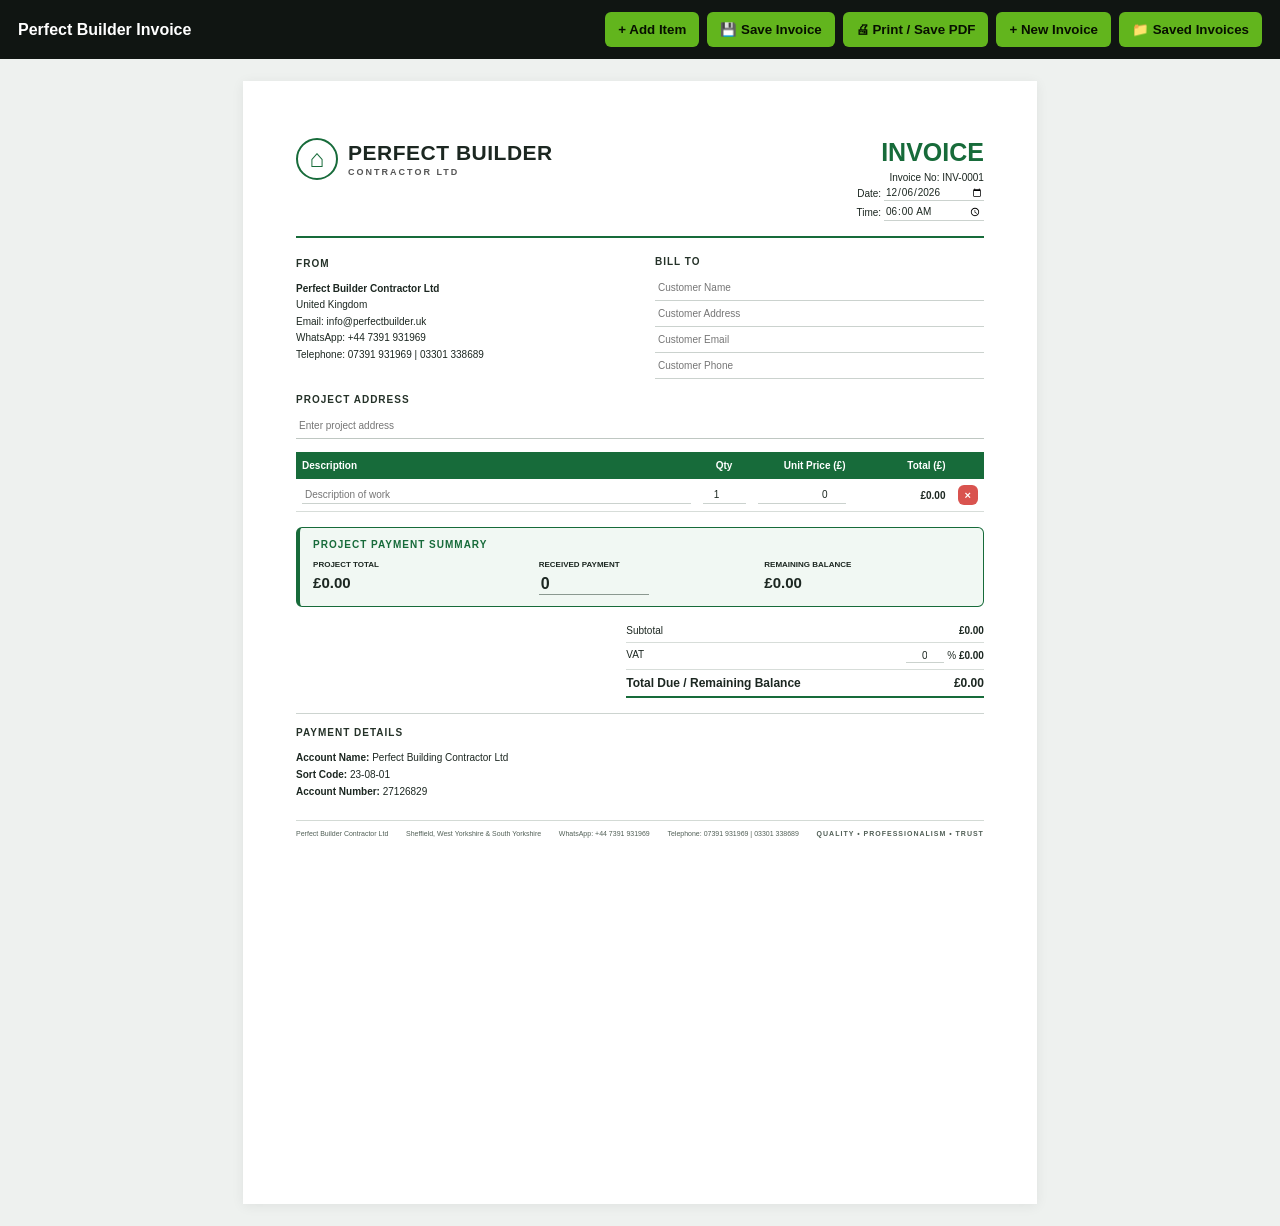
==== commit b61ee3d1: "Add files via upload" ====
--- a/index.html
+++ b/index.html
@@ -1,7 +1,130 @@
-<!DOCTYPE html><html lang="en"><head><meta charset="UTF-8"><meta name="viewport" content="width=device-width,initial-scale=1"><title>Perfect Builder Invoice</title><link rel="stylesheet" href="style.css"></head><body><div class="toolbar no-print"><button onclick="addItem()">+ Add Item</button><button onclick="saveInvoice()">💾 Save Invoice</button><button onclick="window.print()">🖨 Print / Save PDF</button><button onclick="newInvoice()">＋ New Invoice</button><button onclick="showSaved()">📁 Saved Invoices</button></div><main class="invoice">
-<section class="paper"><header><div class="brand"><div class="logo">⌂</div><div><b>PERFECT BUILDER</b><small>CONTRACTOR LTD</small></div></div><div class="title"><h1>INVOICE</h1><div>Invoice No: <input id="invoiceNo" value="INV-0001"></div><div>Date: <input id="invoiceDate" type="date"></div></div></header><hr>
-<div class="parties"><div><h3>FROM</h3><b>Perfect Builder Contractor Ltd</b><div>United Kingdom</div><div>Email: info@perfectbuilder.uk</div><div>WhatsApp: +44 7391 931969</div><div>Telephone: 07391 931969 | 03301 338689</div></div><div><h3>BILL TO</h3><input id="customerName" placeholder="Customer Name"><input id="customerAddress" placeholder="Customer Address"><input id="customerEmail" placeholder="Customer Email"><input id="customerPhone" placeholder="Customer Phone"></div></div>
-<h3>PROJECT ADDRESS</h3><input class="full" id="projectAddress" placeholder="Enter project address"><table><thead><tr><th>Description</th><th>Qty</th><th>Unit Price (£)</th><th>Total (£)</th><th class="no-print"></th></tr></thead><tbody id="items"></tbody></table>
-<div class="summary"><b>PROJECT PAYMENT SUMMARY</b><div class="summary-grid"><div><small>PROJECT TOTAL</small><strong id="projectTotal">£0.00</strong></div><div><small>RECEIVED PAYMENT</small><input id="receivedPayment" type="number" min="0" step="0.01" value="0"></div><div><small>REMAINING BALANCE</small><strong id="remainingBalance">£0.00</strong></div></div></div>
-<div class="totals"><div>Subtotal <b id="subtotal">£0.00</b></div><div>VAT <span><input id="vatRate" type="number" value="0" min="0" step="0.01"> %</span><b id="vatAmount">£0.00</b></div><div class="grand">Total Due / Remaining Balance <b id="totalDue">£0.00</b></div></div><div class="payment"><h3>PAYMENT DETAILS</h3><div><b>Account Name:</b> Perfect Building Contractor Ltd</div><div><b>Sort Code:</b> 23-08-01</div><div><b>Account Number:</b> 27126829</div></div><footer>Perfect Builder Contractor Ltd · Sheffield, West Yorkshire & South Yorkshire · WhatsApp +44 7391 931969 · Tel 07391 931969 | 03301 338689 · info@perfectbuilder.uk</footer></section>
-<section class="paper page2"><header><div class="brand"><div class="logo">⌂</div><div><b>PERFECT BUILDER</b><small>CONTRACTOR LTD</small></div></div><div class="title"><h2>INVOICE TERMS</h2><small>Page 2</small></div></header><hr><div class="cards"><article><h2>ADDITIONAL NOTES</h2><p>All works are carried out in accordance with the agreed quotation, drawings, specifications and applicable UK requirements.</p><p>Materials and workmanship will be provided as agreed with the client.</p></article><article><h2>PAYMENT TERMS</h2><ul><li>Payment is due according to the agreed project payment schedule.</li><li>Outstanding balances remain payable until fully settled.</li><li>Please retain proof of payment.</li></ul></article><article class="wide"><h2>TERMS & CONDITIONS</h2><ol><li>Additional or changed work may be treated as a variation and priced separately.</li><li>Project dates may be affected by weather, material availability, council approvals, client changes or circumstances outside the contractor's reasonable control.</li><li>The client is responsible for reasonable access to the property/site where required.</li><li>Concerns or defects should be raised promptly for review.</li><li>This invoice should be read with the relevant quotation, agreement and approved variations.</li></ol></article><article class="wide"><h2>VARIATIONS / EXTRA WORK</h2><p>Extra works outside the original agreed scope will require approval and may be charged separately. Variation costs will be confirmed before additional work where reasonably practicable.</p></article><article class="wide"><h2>PAYMENT DETAILS</h2><div class="bank"><b>Account Name:</b> Perfect Building Contractor Ltd<br><b>Sort Code:</b> 23-08-01<br><b>Account Number:</b> 27126829</div></article></div><div class="thanks">Thank you for choosing Perfect Builder Contractor Ltd</div><footer>Perfect Builder Contractor Ltd · Sheffield, West Yorkshire & South Yorkshire · WhatsApp +44 7391 931969 · Tel 07391 931969 | 03301 338689 · info@perfectbuilder.uk</footer></section></main><div id="modal" class="modal no-print"><div class="box"><div class="modalhead"><h2>Saved Invoices</h2><button onclick="closeSaved()">✕</button></div><input id="search" placeholder="Search invoice or customer" oninput="renderSaved()"><div id="saved"></div></div></div><script src="script.js"></script></body></html>
+<!DOCTYPE html>
+<html lang="en">
+<head>
+  <meta charset="UTF-8">
+  <meta name="viewport" content="width=device-width, initial-scale=1.0">
+  <title>Perfect Builder Invoice</title>
+  <link rel="stylesheet" href="style.css">
+</head>
+<body>
+  <div class="appbar no-print">
+    <div class="app-title">Perfect Builder Invoice</div>
+    <div class="toolbar">
+      <button onclick="addItem()">+ Add Item</button>
+      <button onclick="saveInvoice()">💾 Save Invoice</button>
+      <button onclick="window.print()">🖨 Print / Save PDF</button>
+      <button onclick="newInvoice()">+ New Invoice</button>
+      <button onclick="showSaved()">📁 Saved Invoices</button>
+    </div>
+  </div>
+
+  <main class="invoice" id="invoice">
+    <header class="invoice-header">
+      <div class="brand">
+        <div class="logo">⌂</div>
+        <div>
+          <div class="brand-name">PERFECT BUILDER</div>
+          <div class="brand-sub">CONTRACTOR LTD</div>
+        </div>
+      </div>
+      <div class="invoice-title">
+        <h1>INVOICE</h1>
+        <div>Invoice No: <span id="invoiceNo"></span></div>
+        <div>Date: <input id="invoiceDate" type="date"></div>
+        <div>Time: <input id="invoiceTime" type="time"></div>
+      </div>
+    </header>
+
+    <section class="parties">
+      <div class="from">
+        <h3>FROM</h3>
+        <strong>Perfect Builder Contractor Ltd</strong>
+        <div>United Kingdom</div>
+        <div>Email: info@perfectbuilder.uk</div>
+        <div>WhatsApp: +44 7391 931969</div>
+        <div>Telephone: 07391 931969 | 03301 338689</div>
+      </div>
+
+      <div class="bill-to">
+        <h3>BILL TO</h3>
+        <input id="customerName" placeholder="Customer Name">
+        <input id="customerAddress" placeholder="Customer Address">
+        <input id="customerEmail" placeholder="Customer Email">
+        <input id="customerPhone" placeholder="Customer Phone">
+      </div>
+    </section>
+
+    <section class="project">
+      <h3>PROJECT ADDRESS</h3>
+      <input id="projectAddress" placeholder="Enter project address">
+    </section>
+
+    <section class="items-section">
+      <table>
+        <thead>
+          <tr>
+            <th>Description</th>
+            <th class="qty-col">Qty</th>
+            <th class="price-col">Unit Price (£)</th>
+            <th class="total-col">Total (£)</th>
+            <th class="action-col no-print"></th>
+          </tr>
+        </thead>
+        <tbody id="items"></tbody>
+      </table>
+    </section>
+
+    <section class="payment-summary">
+      <div class="summary-title">PROJECT PAYMENT SUMMARY</div>
+      <div class="summary-grid">
+        <div>
+          <label>PROJECT TOTAL</label>
+          <strong id="projectTotal">£0.00</strong>
+        </div>
+        <div>
+          <label>RECEIVED PAYMENT</label>
+          <input id="receivedPayment" type="number" min="0" step="0.01" value="0">
+        </div>
+        <div>
+          <label>REMAINING BALANCE</label>
+          <strong id="remainingBalance">£0.00</strong>
+        </div>
+      </div>
+    </section>
+
+    <section class="totals">
+      <div><span>Subtotal</span><strong id="subtotal">£0.00</strong></div>
+      <div><span>VAT</span><span><input id="vatRate" type="number" min="0" step="0.1" value="0"> % <strong id="vatAmount">£0.00</strong></span></div>
+      <div class="grand"><span>Total Due / Remaining Balance</span><strong id="totalDue">£0.00</strong></div>
+    </section>
+
+    <section class="payment-details">
+      <h3>PAYMENT DETAILS</h3>
+      <div><b>Account Name:</b> Perfect Building Contractor Ltd</div>
+      <div><b>Sort Code:</b> 23-08-01</div>
+      <div><b>Account Number:</b> 27126829</div>
+    </section>
+
+    <footer>
+      <div>Perfect Builder Contractor Ltd</div>
+      <div>Sheffield, West Yorkshire & South Yorkshire</div>
+      <div>WhatsApp: +44 7391 931969</div>
+      <div>Telephone: 07391 931969 | 03301 338689</div>
+      <div class="quality">QUALITY • PROFESSIONALISM • TRUST</div>
+    </footer>
+  </main>
+
+  <div id="savedModal" class="modal no-print">
+    <div class="modal-box">
+      <div class="modal-head">
+        <h2>Saved Invoices</h2>
+        <button onclick="closeSaved()">✕</button>
+      </div>
+      <input id="searchSaved" placeholder="Search customer / invoice number..." oninput="renderSaved()">
+      <div id="savedList"></div>
+    </div>
+  </div>
+
+  <script src="script.js"></script>
+</body>
+</html>
--- a/style.css
+++ b/style.css
@@ -1 +1,72 @@
-*{box-sizing:border-box}body{margin:0;background:#e8ede9;font-family:Arial,sans-serif;color:#18241c}.toolbar{position:sticky;top:0;z-index:10;background:#111a14;padding:10px;display:flex;gap:8px;justify-content:center;flex-wrap:wrap}.toolbar button{background:#55b82f;color:white;border:0;border-radius:6px;padding:10px 14px;font-weight:bold;cursor:pointer}.invoice{max-width:900px;margin:18px auto}.paper{width:210mm;height:297mm;background:white;margin:0 auto 18px;padding:15mm;position:relative;box-shadow:0 3px 18px #0002;overflow:hidden}.paper header{display:flex;justify-content:space-between;align-items:center}.brand{display:flex;align-items:center;gap:10px}.logo{width:55px;height:55px;border:3px solid #32813a;border-radius:50%;display:grid;place-items:center;color:#32813a;font-size:34px}.brand b{display:block;font-size:24px}.brand small{font-size:10px;letter-spacing:2px;font-weight:bold}.title{text-align:right}.title h1{font-size:34px;margin:0}.title h2{margin:0;color:#286a31}.title input{border:0;border-bottom:1px solid #aaa;width:105px;text-align:right}.paper hr{border:0;height:3px;background:#32813a;margin:13px 0 18px}.parties{display:grid;grid-template-columns:1fr 1fr;gap:35px;font-size:11px;line-height:1.7;margin-bottom:16px}h3{font-size:10px;letter-spacing:1px;color:#31513d;margin:0 0 6px}.parties input,.full{display:block;width:100%;border:0;border-bottom:1px solid #ccd6ce;padding:7px 2px;outline:0;font-size:11px}.full{margin-bottom:18px}table{width:100%;border-collapse:collapse;font-size:10px}th{background:#eaf3eb;padding:9px;text-align:left;border-bottom:2px solid #32813a}th:nth-child(n+2),td:nth-child(n+2){text-align:right}td{padding:8px;border-bottom:1px solid #d8e0da}td input{width:100%;border:0;background:transparent;outline:0;font-size:10px}.summary{margin-top:18px;border:1px solid #a8c5ad;border-left:5px solid #32813a;border-radius:7px;padding:13px;background:#f5faf6}.summary>b{font-size:10px;letter-spacing:1px}.summary-grid{display:grid;grid-template-columns:1fr 1fr 1fr;gap:15px;margin-top:12px}.summary small{display:block;font-size:8px;font-weight:bold}.summary strong,.summary input{font-size:16px;font-weight:bold;margin-top:5px}.summary input{width:110px;border:0;border-bottom:1px solid #aaa;background:transparent}.totals{width:48%;margin:14px 0 0 auto;font-size:11px}.totals>div{padding:7px 0;border-bottom:1px solid #d8dfd9;display:grid;grid-template-columns:1fr auto}.totals span{display:flex;gap:4px}.totals span input{width:40px;border:0;border-bottom:1px solid #aaa}.grand{font-weight:bold;font-size:13px;border-bottom:3px solid #32813a!important}.payment{margin-top:14px;font-size:10px;line-height:1.7}.payment h3{border-bottom:1px solid #ccd6ce;padding-bottom:5px}footer{position:absolute;bottom:9mm;left:15mm;right:15mm;border-top:1px solid #ccd6ce;padding-top:7px;text-align:center;font-size:7.5px;color:#56635a}.cards{display:grid;grid-template-columns:1fr 1fr;gap:13px}.cards article{border:1px solid #d3dfd6;border-radius:7px;padding:13px;background:#fbfdfb}.cards .wide{grid-column:1/-1}.cards h2{font-size:12px;color:#286a31;margin:0 0 7px}.cards p,.cards li{font-size:10px;line-height:1.55}.cards ul,.cards ol{margin:5px 0;padding-left:19px}.bank{background:#f1f8f2;border-left:4px solid #32813a;padding:10px;font-size:10px;line-height:1.9}.thanks{text-align:center;margin-top:16px;color:#286a31;font-weight:bold;font-size:12px}.modal{display:none;position:fixed;inset:0;background:#0008;z-index:30;align-items:center;justify-content:center;padding:20px}.box{background:#fff;width:min(650px,100%);max-height:80vh;overflow:auto;border-radius:10px;padding:18px}.modalhead{display:flex;justify-content:space-between}.modal input{width:100%;padding:10px;margin:8px 0;border:1px solid #aaa;border-radius:5px}.savedrow{display:flex;justify-content:space-between;align-items:center;border-bottom:1px solid #ddd;padding:10px;font-size:11px}.savedrow button{background:#32813a;color:white;border:0;border-radius:5px;padding:7px 12px}@media(max-width:850px){.paper{width:100%;height:auto;min-height:297mm;padding:8mm}.footer{left:8mm;right:8mm}.summary-grid{grid-template-columns:1fr}.totals{width:100%}}@media print{@page{size:A4;margin:0}body{background:white}.no-print{display:none!important}.invoice{margin:0;max-width:none}.paper{width:210mm;height:297mm;min-height:297mm;margin:0;box-shadow:none;page-break-after:always;break-after:page}.paper:last-child{page-break-after:auto;break-after:auto}}
+*{box-sizing:border-box}
+:root{--green:#176b3a;--light:#eef7f1;--line:#d7ddd9;--text:#1c2721}
+body{margin:0;background:#eef1ef;color:var(--text);font-family:Arial,Helvetica,sans-serif}
+.appbar{position:sticky;top:0;z-index:20;background:#101512;padding:12px 18px;display:flex;justify-content:space-between;align-items:center;gap:15px}
+.app-title{color:white;font-weight:700}
+.toolbar{display:flex;gap:8px;flex-wrap:wrap}
+button{border:0;border-radius:6px;padding:10px 13px;background:#62b51d;color:#071000;font-weight:700;cursor:pointer}
+button:hover{filter:brightness(.94)}
+.invoice{width:210mm;min-height:297mm;margin:22px auto;background:white;padding:15mm 14mm;color:var(--text);box-shadow:0 2px 12px #0001}
+.invoice-header{display:flex;justify-content:space-between;align-items:flex-start;border-bottom:2px solid var(--green);padding-bottom:12px;margin-bottom:18px}
+.brand{display:flex;align-items:center;gap:10px}
+.logo{width:42px;height:42px;border:2px solid var(--green);border-radius:50%;display:grid;place-items:center;color:var(--green);font-size:25px;font-weight:700}
+.brand-name{font-size:21px;font-weight:800;letter-spacing:.5px}
+.brand-sub{font-size:9px;letter-spacing:2px;color:#555;font-weight:700;margin-top:2px}
+.invoice-title{text-align:right}
+.invoice-title h1{margin:0 0 5px;font-size:25px;color:var(--green)}
+.invoice-title div{font-size:10px;margin:3px 0}
+input{font:inherit;border:0;border-bottom:1px solid #cbd2ce;outline:none;background:transparent;color:inherit}
+.invoice-title input{width:100px}
+.parties{display:grid;grid-template-columns:1fr 1fr;gap:30px;margin-bottom:15px}
+h3{font-size:10px;letter-spacing:1px;margin:0 0 8px;color:#253229}
+.from{font-size:10px;line-height:1.65}
+.bill-to input,.project input{display:block;width:100%;padding:7px 3px;font-size:10px}
+.project{margin-bottom:13px}
+.project input{border-bottom:1px solid #bfc7c2}
+table{width:100%;border-collapse:collapse;font-size:10px}
+th{background:var(--green);color:#fff;text-align:left;padding:8px 6px}
+td{border-bottom:1px solid var(--line);padding:6px}
+td input{width:100%;padding:3px}
+.qty-col{width:55px;text-align:center}.price-col{width:100px;text-align:right}.total-col{width:100px;text-align:right}.action-col{width:25px}
+.qty{text-align:center}.unit{text-align:right}.line-total{text-align:right;font-weight:600}
+.delete{background:#d9534f;color:#fff;padding:4px 7px;font-size:11px}
+.payment-summary{margin-top:15px;border:1px solid var(--green);border-left:4px solid var(--green);background:#f1f8f3;border-radius:6px;padding:11px 13px}
+.summary-title{font-size:10px;font-weight:800;letter-spacing:1px;color:var(--green);margin-bottom:10px}
+.summary-grid{display:grid;grid-template-columns:1fr 1fr 1fr;gap:20px}
+.summary-grid label{display:block;font-size:8px;font-weight:800;margin-bottom:5px}
+.summary-grid strong{font-size:15px}
+#receivedPayment{width:110px;border-bottom:1px solid #8b9990;font-weight:700}
+.totals{margin:12px 0 15px auto;width:52%;font-size:10px}
+.totals>div{display:flex;justify-content:space-between;padding:6px 0;border-bottom:1px solid var(--line)}
+.totals .grand{font-size:12px;font-weight:800;border-bottom:2px solid var(--green)}
+#vatRate{width:38px;text-align:right}
+.payment-details{border-top:1px solid #cdd4d0;padding-top:10px;font-size:10px;line-height:1.7}
+.payment-details h3{font-size:10px}
+footer{margin-top:20px;border-top:1px solid #d3dad5;padding-top:9px;display:flex;justify-content:space-between;align-items:center;gap:10px;font-size:7px;color:#526057}
+.quality{font-weight:800;letter-spacing:1px}
+.modal{display:none;position:fixed;inset:0;background:#0008;z-index:50;padding:50px 15px}
+.modal-box{background:white;max-width:650px;margin:auto;border-radius:10px;padding:18px}
+.modal-head{display:flex;justify-content:space-between;align-items:center}
+.modal-head h2{margin:0;color:var(--green)}
+.modal-head button{background:#ddd;color:#222}
+#searchSaved{width:100%;padding:10px;margin:12px 0}
+.saved-row{border:1px solid #ddd;border-radius:7px;padding:10px;margin:8px 0;display:flex;justify-content:space-between;gap:10px;align-items:center}
+.saved-info{font-size:12px}.saved-actions button{padding:7px 9px}
+
+@media(max-width:800px){
+ .invoice{width:100%;margin:0;box-shadow:none;padding:18px}
+ .appbar{position:static}
+ .summary-grid{grid-template-columns:1fr}
+ .totals{width:100%}
+ .parties{gap:12px}
+}
+@media print{
+ @page{size:A4;margin:0}
+ body{background:white}
+ .no-print{display:none!important}
+ .invoice{width:210mm;min-height:auto;margin:0;padding:12mm 13mm;box-shadow:none}
+ input{border:0!important}
+ table{break-inside:auto}
+ tr{break-inside:avoid}
+ .payment-summary,.totals,.payment-details,footer{break-inside:avoid}
+}
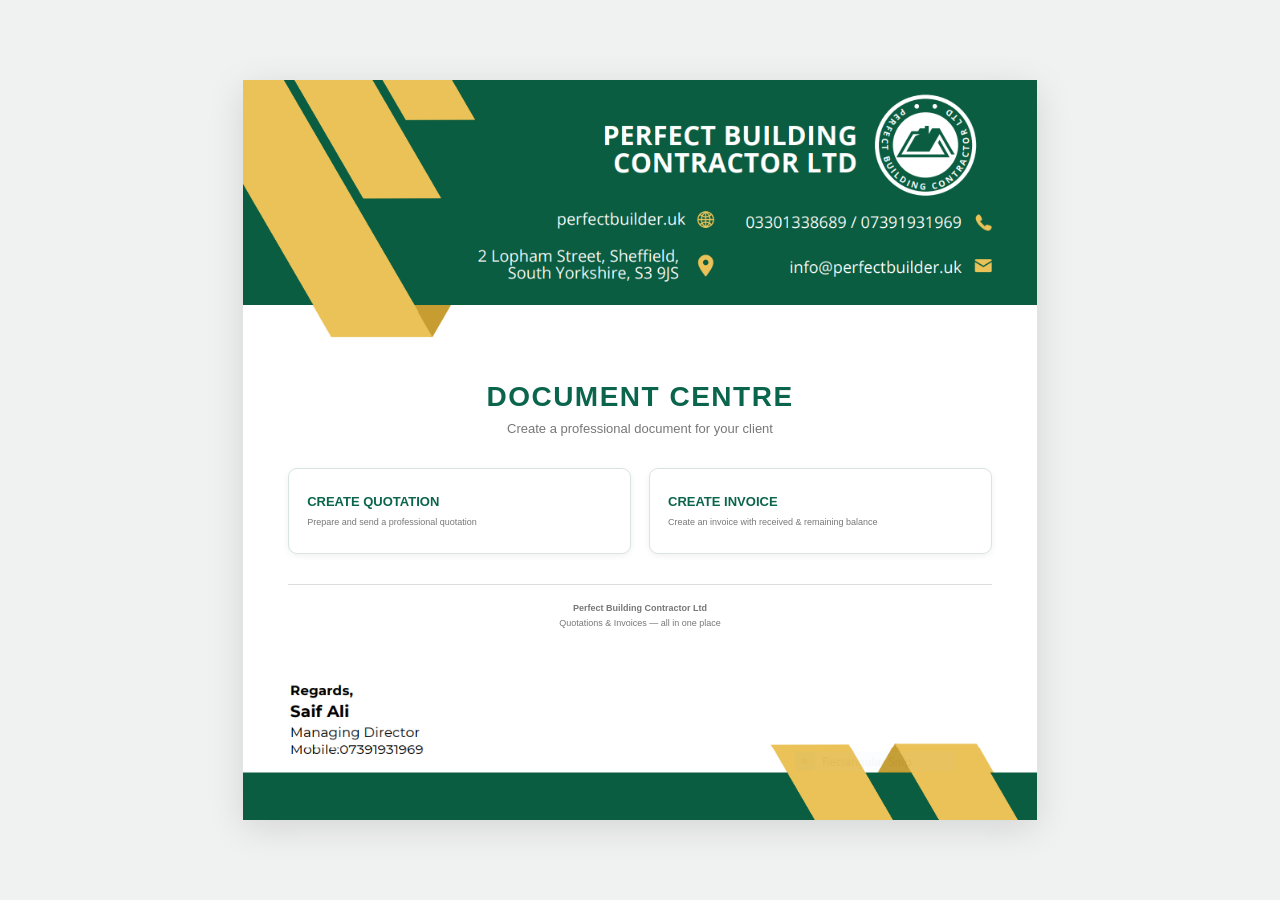
==== commit 245c052c: "Add files via upload" ====
--- a/index.html
+++ b/index.html
@@ -1,130 +1,30 @@
 <!DOCTYPE html>
 <html lang="en">
 <head>
-  <meta charset="UTF-8">
-  <meta name="viewport" content="width=device-width, initial-scale=1.0">
-  <title>Perfect Builder Invoice</title>
-  <link rel="stylesheet" href="style.css">
+<meta charset="UTF-8">
+<meta name="viewport" content="width=device-width,initial-scale=1.0">
+<title>Perfect Building Contractor Ltd - Documents</title>
+<link rel="stylesheet" href="style.css">
 </head>
 <body>
-  <div class="appbar no-print">
-    <div class="app-title">Perfect Builder Invoice</div>
-    <div class="toolbar">
-      <button onclick="addItem()">+ Add Item</button>
-      <button onclick="saveInvoice()">💾 Save Invoice</button>
-      <button onclick="window.print()">🖨 Print / Save PDF</button>
-      <button onclick="newInvoice()">+ New Invoice</button>
-      <button onclick="showSaved()">📁 Saved Invoices</button>
+<div class="home">
+  <div class="card">
+    <img src="header.png" class="header">
+    <div class="content">
+      <h1>DOCUMENT CENTRE</h1>
+      <p>Create a professional document for your client</p>
+      <div class="buttons">
+        <button onclick="location.href='quotation.html'">
+          <b>CREATE QUOTATION</b><small>Prepare and send a professional quotation</small>
+        </button>
+        <button onclick="location.href='invoice.html'">
+          <b>CREATE INVOICE</b><small>Create an invoice with received &amp; remaining balance</small>
+        </button>
+      </div>
+      <div class="info"><b>Perfect Building Contractor Ltd</b><br>Quotations &amp; Invoices — all in one place</div>
     </div>
+    <img src="footer.png" class="footer">
   </div>
-
-  <main class="invoice" id="invoice">
-    <header class="invoice-header">
-      <div class="brand">
-        <div class="logo">⌂</div>
-        <div>
-          <div class="brand-name">PERFECT BUILDER</div>
-          <div class="brand-sub">CONTRACTOR LTD</div>
-        </div>
-      </div>
-      <div class="invoice-title">
-        <h1>INVOICE</h1>
-        <div>Invoice No: <span id="invoiceNo"></span></div>
-        <div>Date: <input id="invoiceDate" type="date"></div>
-        <div>Time: <input id="invoiceTime" type="time"></div>
-      </div>
-    </header>
-
-    <section class="parties">
-      <div class="from">
-        <h3>FROM</h3>
-        <strong>Perfect Builder Contractor Ltd</strong>
-        <div>United Kingdom</div>
-        <div>Email: info@perfectbuilder.uk</div>
-        <div>WhatsApp: +44 7391 931969</div>
-        <div>Telephone: 07391 931969 | 03301 338689</div>
-      </div>
-
-      <div class="bill-to">
-        <h3>BILL TO</h3>
-        <input id="customerName" placeholder="Customer Name">
-        <input id="customerAddress" placeholder="Customer Address">
-        <input id="customerEmail" placeholder="Customer Email">
-        <input id="customerPhone" placeholder="Customer Phone">
-      </div>
-    </section>
-
-    <section class="project">
-      <h3>PROJECT ADDRESS</h3>
-      <input id="projectAddress" placeholder="Enter project address">
-    </section>
-
-    <section class="items-section">
-      <table>
-        <thead>
-          <tr>
-            <th>Description</th>
-            <th class="qty-col">Qty</th>
-            <th class="price-col">Unit Price (£)</th>
-            <th class="total-col">Total (£)</th>
-            <th class="action-col no-print"></th>
-          </tr>
-        </thead>
-        <tbody id="items"></tbody>
-      </table>
-    </section>
-
-    <section class="payment-summary">
-      <div class="summary-title">PROJECT PAYMENT SUMMARY</div>
-      <div class="summary-grid">
-        <div>
-          <label>PROJECT TOTAL</label>
-          <strong id="projectTotal">£0.00</strong>
-        </div>
-        <div>
-          <label>RECEIVED PAYMENT</label>
-          <input id="receivedPayment" type="number" min="0" step="0.01" value="0">
-        </div>
-        <div>
-          <label>REMAINING BALANCE</label>
-          <strong id="remainingBalance">£0.00</strong>
-        </div>
-      </div>
-    </section>
-
-    <section class="totals">
-      <div><span>Subtotal</span><strong id="subtotal">£0.00</strong></div>
-      <div><span>VAT</span><span><input id="vatRate" type="number" min="0" step="0.1" value="0"> % <strong id="vatAmount">£0.00</strong></span></div>
-      <div class="grand"><span>Total Due / Remaining Balance</span><strong id="totalDue">£0.00</strong></div>
-    </section>
-
-    <section class="payment-details">
-      <h3>PAYMENT DETAILS</h3>
-      <div><b>Account Name:</b> Perfect Building Contractor Ltd</div>
-      <div><b>Sort Code:</b> 23-08-01</div>
-      <div><b>Account Number:</b> 27126829</div>
-    </section>
-
-    <footer>
-      <div>Perfect Builder Contractor Ltd</div>
-      <div>Sheffield, West Yorkshire & South Yorkshire</div>
-      <div>WhatsApp: +44 7391 931969</div>
-      <div>Telephone: 07391 931969 | 03301 338689</div>
-      <div class="quality">QUALITY • PROFESSIONALISM • TRUST</div>
-    </footer>
-  </main>
-
-  <div id="savedModal" class="modal no-print">
-    <div class="modal-box">
-      <div class="modal-head">
-        <h2>Saved Invoices</h2>
-        <button onclick="closeSaved()">✕</button>
-      </div>
-      <input id="searchSaved" placeholder="Search customer / invoice number..." oninput="renderSaved()">
-      <div id="savedList"></div>
-    </div>
-  </div>
-
-  <script src="script.js"></script>
+</div>
 </body>
-</html>
+</html>
--- a/style.css
+++ b/style.css
@@ -1,72 +1 @@
-*{box-sizing:border-box}
-:root{--green:#176b3a;--light:#eef7f1;--line:#d7ddd9;--text:#1c2721}
-body{margin:0;background:#eef1ef;color:var(--text);font-family:Arial,Helvetica,sans-serif}
-.appbar{position:sticky;top:0;z-index:20;background:#101512;padding:12px 18px;display:flex;justify-content:space-between;align-items:center;gap:15px}
-.app-title{color:white;font-weight:700}
-.toolbar{display:flex;gap:8px;flex-wrap:wrap}
-button{border:0;border-radius:6px;padding:10px 13px;background:#62b51d;color:#071000;font-weight:700;cursor:pointer}
-button:hover{filter:brightness(.94)}
-.invoice{width:210mm;min-height:297mm;margin:22px auto;background:white;padding:15mm 14mm;color:var(--text);box-shadow:0 2px 12px #0001}
-.invoice-header{display:flex;justify-content:space-between;align-items:flex-start;border-bottom:2px solid var(--green);padding-bottom:12px;margin-bottom:18px}
-.brand{display:flex;align-items:center;gap:10px}
-.logo{width:42px;height:42px;border:2px solid var(--green);border-radius:50%;display:grid;place-items:center;color:var(--green);font-size:25px;font-weight:700}
-.brand-name{font-size:21px;font-weight:800;letter-spacing:.5px}
-.brand-sub{font-size:9px;letter-spacing:2px;color:#555;font-weight:700;margin-top:2px}
-.invoice-title{text-align:right}
-.invoice-title h1{margin:0 0 5px;font-size:25px;color:var(--green)}
-.invoice-title div{font-size:10px;margin:3px 0}
-input{font:inherit;border:0;border-bottom:1px solid #cbd2ce;outline:none;background:transparent;color:inherit}
-.invoice-title input{width:100px}
-.parties{display:grid;grid-template-columns:1fr 1fr;gap:30px;margin-bottom:15px}
-h3{font-size:10px;letter-spacing:1px;margin:0 0 8px;color:#253229}
-.from{font-size:10px;line-height:1.65}
-.bill-to input,.project input{display:block;width:100%;padding:7px 3px;font-size:10px}
-.project{margin-bottom:13px}
-.project input{border-bottom:1px solid #bfc7c2}
-table{width:100%;border-collapse:collapse;font-size:10px}
-th{background:var(--green);color:#fff;text-align:left;padding:8px 6px}
-td{border-bottom:1px solid var(--line);padding:6px}
-td input{width:100%;padding:3px}
-.qty-col{width:55px;text-align:center}.price-col{width:100px;text-align:right}.total-col{width:100px;text-align:right}.action-col{width:25px}
-.qty{text-align:center}.unit{text-align:right}.line-total{text-align:right;font-weight:600}
-.delete{background:#d9534f;color:#fff;padding:4px 7px;font-size:11px}
-.payment-summary{margin-top:15px;border:1px solid var(--green);border-left:4px solid var(--green);background:#f1f8f3;border-radius:6px;padding:11px 13px}
-.summary-title{font-size:10px;font-weight:800;letter-spacing:1px;color:var(--green);margin-bottom:10px}
-.summary-grid{display:grid;grid-template-columns:1fr 1fr 1fr;gap:20px}
-.summary-grid label{display:block;font-size:8px;font-weight:800;margin-bottom:5px}
-.summary-grid strong{font-size:15px}
-#receivedPayment{width:110px;border-bottom:1px solid #8b9990;font-weight:700}
-.totals{margin:12px 0 15px auto;width:52%;font-size:10px}
-.totals>div{display:flex;justify-content:space-between;padding:6px 0;border-bottom:1px solid var(--line)}
-.totals .grand{font-size:12px;font-weight:800;border-bottom:2px solid var(--green)}
-#vatRate{width:38px;text-align:right}
-.payment-details{border-top:1px solid #cdd4d0;padding-top:10px;font-size:10px;line-height:1.7}
-.payment-details h3{font-size:10px}
-footer{margin-top:20px;border-top:1px solid #d3dad5;padding-top:9px;display:flex;justify-content:space-between;align-items:center;gap:10px;font-size:7px;color:#526057}
-.quality{font-weight:800;letter-spacing:1px}
-.modal{display:none;position:fixed;inset:0;background:#0008;z-index:50;padding:50px 15px}
-.modal-box{background:white;max-width:650px;margin:auto;border-radius:10px;padding:18px}
-.modal-head{display:flex;justify-content:space-between;align-items:center}
-.modal-head h2{margin:0;color:var(--green)}
-.modal-head button{background:#ddd;color:#222}
-#searchSaved{width:100%;padding:10px;margin:12px 0}
-.saved-row{border:1px solid #ddd;border-radius:7px;padding:10px;margin:8px 0;display:flex;justify-content:space-between;gap:10px;align-items:center}
-.saved-info{font-size:12px}.saved-actions button{padding:7px 9px}
-
-@media(max-width:800px){
- .invoice{width:100%;margin:0;box-shadow:none;padding:18px}
- .appbar{position:static}
- .summary-grid{grid-template-columns:1fr}
- .totals{width:100%}
- .parties{gap:12px}
-}
-@media print{
- @page{size:A4;margin:0}
- body{background:white}
- .no-print{display:none!important}
- .invoice{width:210mm;min-height:auto;margin:0;padding:12mm 13mm;box-shadow:none}
- input{border:0!important}
- table{break-inside:auto}
- tr{break-inside:avoid}
- .payment-summary,.totals,.payment-details,footer{break-inside:avoid}
-}
+*{box-sizing:border-box}body{margin:0;background:#f0f2f1;font-family:Arial,sans-serif;color:#222}.home{min-height:100vh;display:flex;align-items:center;justify-content:center;padding:25px}.card{width:210mm;max-width:100%;background:#fff;box-shadow:0 8px 35px rgba(0,0,0,.12)}.header,.footer{width:100%;display:block}.content{text-align:center;padding:38px 45px 45px}h1{color:#0b654c;font-size:28px;letter-spacing:1.5px;margin:5px 0 8px}.content>p{color:#777;font-size:13px;margin:0 0 32px}.buttons{display:grid;grid-template-columns:1fr 1fr;gap:18px}.buttons button{padding:25px 18px;border:1px solid #d8e5df;border-radius:9px;background:#fff;cursor:pointer;box-shadow:0 2px 7px rgba(0,0,0,.06);text-align:left}.buttons button:hover{transform:translateY(-2px);box-shadow:0 6px 15px rgba(0,0,0,.1)}.buttons b{display:block;color:#0b654c;font-size:13px;margin-bottom:7px}.buttons small{display:block;color:#777;font-size:9px;line-height:1.4}.info{margin-top:30px;padding-top:16px;border-top:1px solid #ddd;color:#777;font-size:9px;line-height:1.6}@media(max-width:650px){.buttons{grid-template-columns:1fr}.content{padding:25px 20px 30px}}
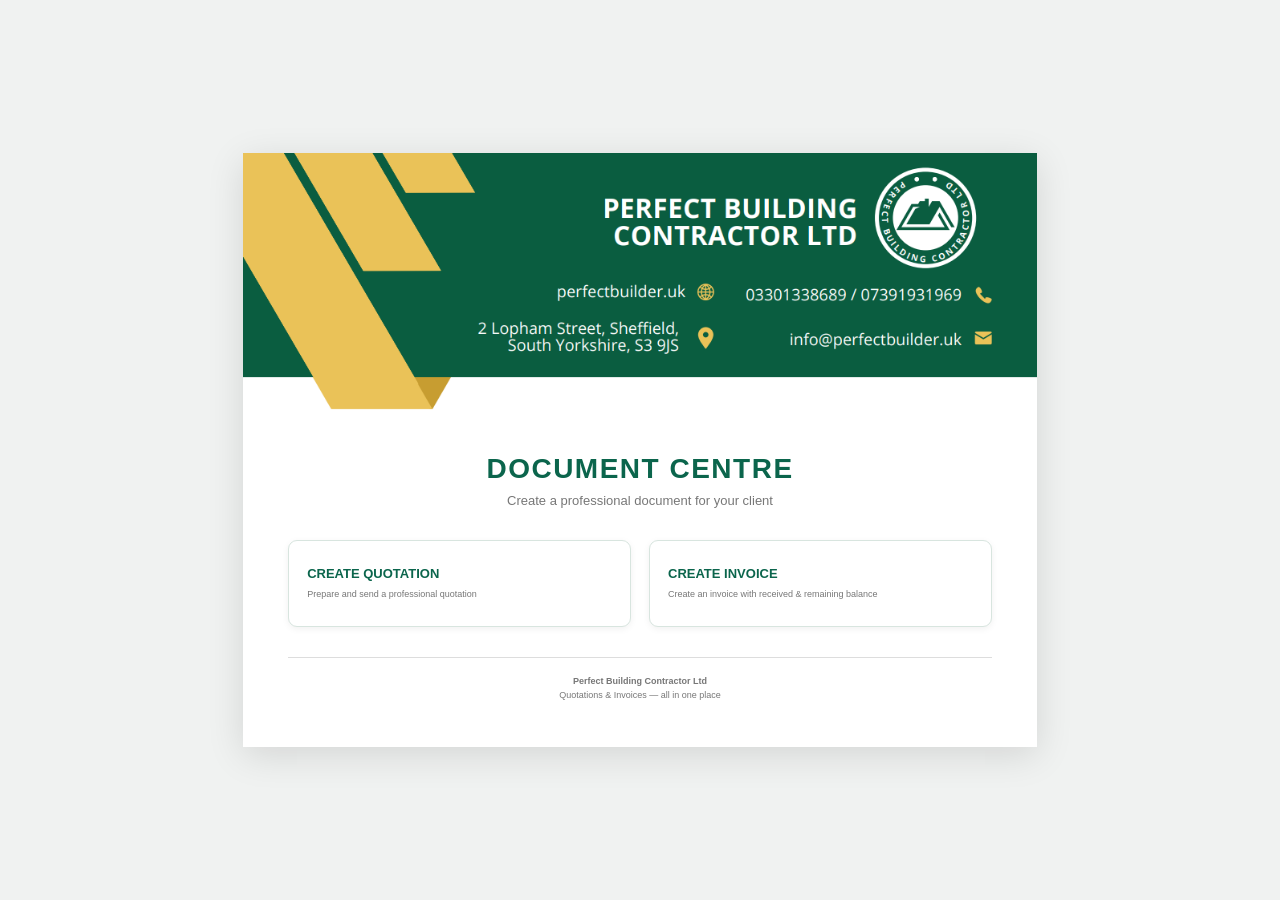
==== commit 8d029bfd: "Update index.html" ====
--- a/index.html
+++ b/index.html
@@ -23,8 +23,7 @@
       </div>
       <div class="info"><b>Perfect Building Contractor Ltd</b><br>Quotations &amp; Invoices — all in one place</div>
     </div>
-    <img src="footer.png" class="footer">
   </div>
 </div>
 </body>
-</html>+</html>
